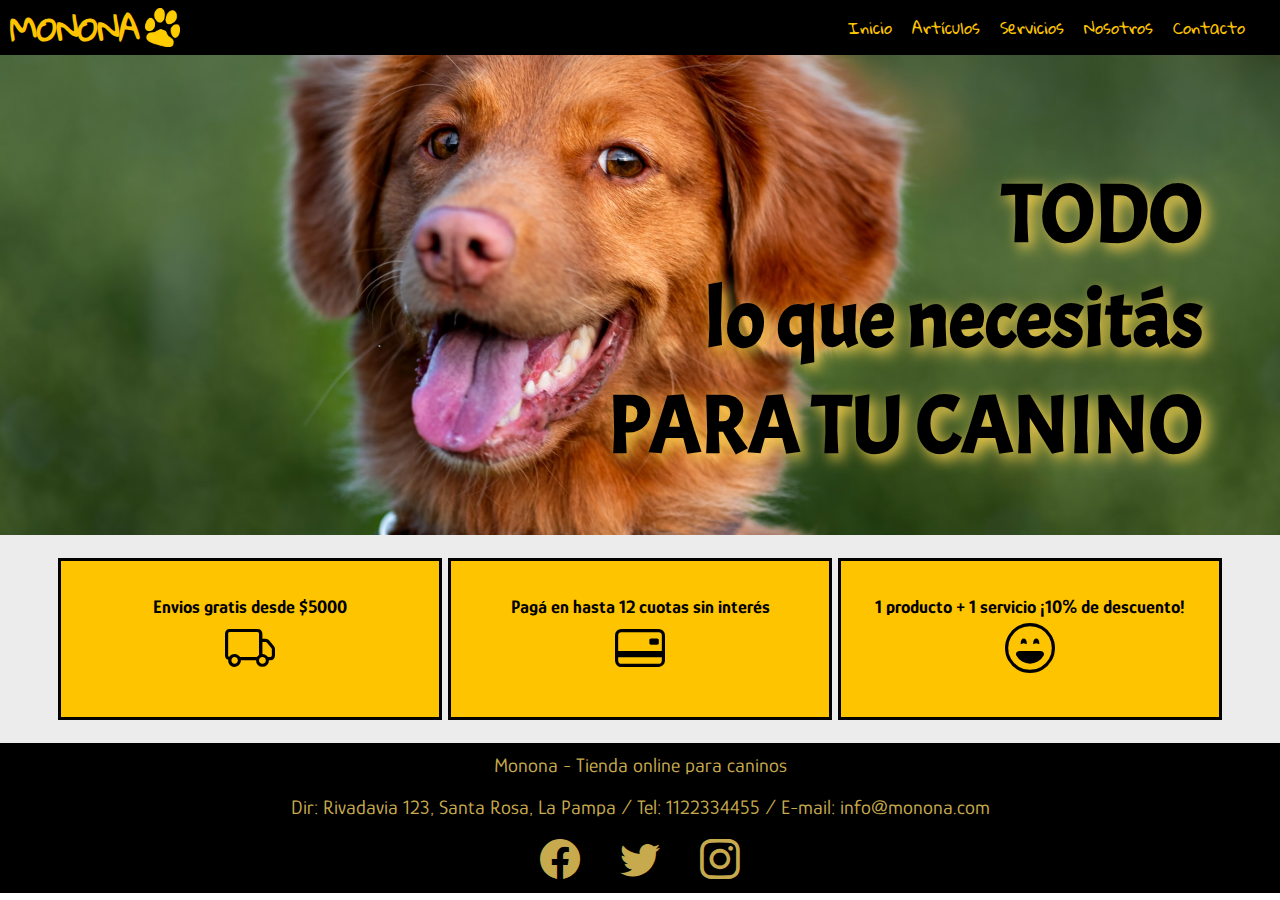
==== index.html @ 3dc5b8fe "hago commit" ====
<!DOCTYPE html>
<html lang="es">
<head>
    <meta charset="UTF-8">
    <meta http-equiv="X-UA-Compatible" content="IE=edge">
    <meta name="viewport" content="width=device-width, initial-scale=1.0">
    <link rel="stylesheet" href="./estilos/estilos.css">
    
    <title>Monona</title>
</head>
<body>
    <header class="cabecera">

        <div class="logo">
            <h1 class="logo-titulo">MONONA</h1>      
            <img class="logo-icono" src="./IMG/huella-naranja.png" alt="logo de monona">  
        </div>

        <div class="menu">
            <nav>
                <ul class="menu-lista">
                    <li class="menu-item"><a href="index.html">Inicio</a></li>
                    <li class="menu-item"><a href="pages/articulos.html">Artículos</a></li>
                    <li class="menu-item"><a href="pages/servicios.html">Servicios</a></li>
                    <li class="menu-item"><a href="pages/nosotros.html">Nosotros</a></li>
                    <li class="menu-item"><a href="pages/contacto.html">Contacto</a></li>    
                </ul>
            </nav>

            <i class="bi bi-list"></i>
        </div>
    </header>

    <main class="contenido">
        <section class="main-inicio">
            <div class="textos">
                <h2 class="texto-inicio1">TODO</h2>
                <h2 class="texto-inicio2">lo que necesitás</h2>
                <h2 class="texto-inicio3">PARA TU CANINO</h2>
            </div>  
        </section>

        <section class="contenedor-promos">
           <div class="promo">
                <h3>Envios gratis desde $5000</h3>
                <i class="bi bi-truck"></i>
           </div>

           <div class="promo">
                <h3>Pagá en hasta 12 cuotas sin interés</h3>
                <i class="bi bi-credit-card-2-back"></i>
            </div>

            <div class="promo">
                <h3>1 producto + 1 servicio ¡10% de descuento!</h3>
                <i class="bi bi-emoji-laughing"></i>
            </div>
        </section>

        <!--clientes satisfechos, mascotas felices-->
    </main>
 
    <footer class="pie">
        <p class="pie-nombre">Monona - Tienda online para caninos</p>
        <p class="pie-dir">Dir: Rivadavia 123, Santa Rosa, La Pampa / Tel: 1122334455 / E-mail: info@monona.com</p>
        <section class="pie-redes">
            <a href="https://facebook.com" target="_blank"><i class="bi bi-facebook"></i> </a> 
            <a href="https://twitter.com" target="_blank"> <i class="bi bi-twitter"></i> </a>
            <a href="https://instagram.com" target="_blank"> <i class="bi bi-instagram"></i></a>
        </section>
    </footer>
    
</body>
</html>
---- estilos/estilos.css ----
@import url('https://fonts.googleapis.com/css2?family=Gloria+Hallelujah&display=swap');
@import url('https://fonts.googleapis.com/css2?family=Glory&display=swap');
@import url('https://fonts.googleapis.com/css2?family=Acme&display=swap');

@import url("https://cdn.jsdelivr.net/npm/bootstrap-icons@1.9.1/font/bootstrap-icons.css");

:root{
    --fuentePpal: 'Glory', sans-serif;
    --textoLogo: 'Gloria Hallelujah', cursive;
    
}
*{
    margin: 0;
    padding: 0;
    text-decoration: none;
}
main{
    font-family: var(--fuentePpal);
    background-color: rgb(252, 243, 122);
    background-color: #ececec;
}
body{
    display: grid;
    grid-template-areas: 
    "cabecera"
    "contenido"
    "pie"
    ;
    grid-template-columns: auto;
    grid-template-rows: 55px auto 200px;
}


/* CABECERA, INICIO Y FOOTER */
.cabecera{
    grid-area: cabecera;

    background-color: rgb(0, 0, 0);
    color: rgb(255, 196, 0);
    font-family: var(--textoLogo);

    display: flex;
    flex-direction: row;
    justify-content: space-between;
    align-items: center;
}

.logo{
    display: flex;
    flex-direction: row;
    align-items: center;
    margin: 10px;
}

.logo-icono{
    max-width: 40px;
    max-height: 40px;
    padding: 5px;
}

.bi-list{
    color: rgb(255, 196, 0);
    font-size: 50px;

    /* provisorio */
    display: none;
}
.menu{
    justify-self: right;
}
.menu-lista{
    /* display: none; */
    /* provisorio */
    position: relative;
    top: 100px;
    right: -30px;
    background-color: #000000dc;
    z-index: 1;
    /* fin provisorio */

    list-style-type: none;
    margin-right: 25px;
}

.menu-item a{
   padding: 10px;
   color: rgb(255, 196, 0);
}
.contenido{
    grid-area: contenido;
}

.main-inicio{
    background-image: url("../IMG/imagen1.jpg");
    background-position:center;
    background-repeat: no-repeat;
    background-size: 115%;
    height: 480px;
}

.textos{
    /* position: absolute;
    top: 15%;
    left: 50%;
    transform: translate(-50%, -50%); */
    display: flex;
    flex-direction: column;
    padding: 15px;
}

.texto-inicio1, .texto-inicio2, .texto-inicio3{
   
    color: rgb(0, 0, 0);
    font-family: 'Acme';
    font-size: 4vh;
    text-shadow: 5px 5px 15px rgb(255, 214, 79);
    width: 95%;
    line-height: 1.3em;
    text-align: right;
}

.contenedor-promos{
    display: flex;
    justify-content: center;
    padding: 20px;
}
.promo{
    border: solid 3px rgb(0, 0, 0);
    width: 30%;
    height: 150px;
    margin: 3px;
    background-color: rgb(255, 196, 0);
    padding: 3px;

    display: flex;
    flex-direction: column;
    justify-content: center;
    align-items: center;
}

.promo h3{
    color: rgb(0, 0, 0);
    text-align: center;
}
.bi-truck , .bi-credit-card-2-back, .bi-emoji-laughing{
    color: rgb(0, 0, 0);
    font-size: 50px;
    margin: 5px;
}


.pie{
    display: flex;
    flex-direction: column;
    align-items: center;
    justify-content: center;
    color:rgb(199, 170, 77);
    background-color: rgb(0, 0, 0);
    font-family: var(--fuentePpal);
   
    grid-area: pie;
}

.pie-nombre, .pie-dir, .pie-redes{
    padding: 10px 5px 10px 5px;
    text-align: center;
    font-size: 20px;
}

.pie-redes{
    font-size: 40px;
    text-align: center;
}

.bi-facebook{
    padding-right: 30px;
}
.bi-twitter{
    padding-right: 30px;
}

.pie-redes a:link{
    color: rgb(199, 170, 77);
}
.pie-redes a:visited{
    color: rgb(199, 170, 77);
}
.bi-facebook:hover{
    color: rgb(83, 89, 179);
}
.bi-twitter:hover{
    color: rgb(107, 233, 255);
}
.bi-instagram:hover{
    color: rgb(184, 52, 196);
}

/* NOSOTROS */
.nos-contenedor{
    display: flex;
    flex-direction: column;
    align-items: center;
}

.nos-main{
    background-image: url(../IMG/perrito-nosotros.jpg);
    
    background-repeat: no-repeat; 
    background-position:center;
    background-size:cover;
}
main .nos-texto2{
    margin: 3%;
    font-family: var(--fuentePpal);
    font-size: 25px;
    text-align: center;
    border: 3px solid rgb(255, 196, 0);
    background-color: rgba(255, 230, 149, 0.712);
    padding: 5%;
}
main .nos-imagen{
    margin-top: 50px;
    max-width: 450px;
}
.nos-contenedor{
 display: flex;
 margin-left: 3%;
 margin-right: 3%;
 
}

.quienes{
    color: rgb(255, 196, 0);
    font-size: 30px;
    text-align: center;
    padding: 2%;
    text-shadow: 2px 2px 2px rgb(0, 0, 0);
}


/* CONTACTO */
.con-contenedor{
    display: flex;
    flex-direction: column;
    align-items: center;
}
main .con-form{
    margin-top: 0px;
    margin-bottom: 50px;
    padding: 3%;
    display: flex;
    flex-direction: column;
    align-items: center;
    width: 30%;
    background-color: rgb(255, 253, 228);

    border: solid 1px rgb(255, 196, 0);
    background-color: rgb(255, 249, 160);
}
.con-contenedor .campo{
    width: 100%;
}
#con-titulo{
    padding: 5% 0 2% 0;
    font-size: 30px;
    text-align: center;
}
.con-contenedor label{
    font-size: 20px;
    font-weight: bold;
    margin: 5px;
}
.con-boton{
    font-size: 17px;
    font-weight: bold;
    width: 100px;
    
}
textarea{
    font-family: var(--fuentePpal);
    font-size: 15px;
    height: 100px;
    width: 100%;
    margin: 5px;
}

.con-contenedor .con-form{
    width: 60%;
}

/* ARTICULOS Y SERVICIOS */
.art-titulo{
    padding: 30px;
    font-size: 30px;
    text-align: center;
}
.nom-articulo{
    text-align: center;
}
.art-contenedor{
    display: flex;
    flex-direction: row;
    justify-content: center;
    margin-bottom: 50px;
}
.articulo{
    width: 110px;
    height: 131px;
    border: solid 2px rgba(0, 0, 0, 0);
}
.img-articulo{
    width: 110px;
    height: 110px;
    object-fit: contain;
}
.articulo:hover{
    border: solid 2px rgb(134, 134, 134);
}

/* RESPONSIVE */
@media screen and (min-width: 768px){

    /* inicio */
    .logo-titulo{
        text-align:end;
    }
    .texto-inicio1, .texto-inicio2, .texto-inicio3{
        font-size: 5vh;
        text-align: right;
    }
    .textos{
        
        height: 500px;
        justify-content: center;
        /* position: absolute;
        top: 15%;
        left: 50%; */
    }
    .main-inicio{
        background-size: 110%;
        background-position: -500px -250px;
        background-position:center;
    }

    /* footer */
    body{
        grid-template-rows: 55px auto 150px;
    }

    /* nosotros */
    .nos-contenedor{
        flex-direction: row;
        align-items: flex-start;
    }
    .nos-contenedor div{
        width: 100%;
    }
    .quienes{
        font-size: 40px;
    }
    .nos-contenedor .nos-texto2{
        height: 300px;
        padding-top: 10%;
        padding-bottom: 15%;
        font-size: 23px;
    }
     /* contacto */
    .con-contenedor .con-form{
        width: 40%;
    }

    /* articulos y servicios */

    .articulo{
        width: 210px;
        height: 231px;
        border: solid 2px rgba(0, 0, 0, 0);
    }
    .img-articulo{
        width: 190px;
        height: 200px;
    }
    .art-titulo{
        font-size: 40px;
    }
    .nom-articulo{
        font-size: 25px;
    }    
}

    @media screen and (min-width: 1200px){

        /* inicio */
        .texto-inicio1, .texto-inicio2, .texto-inicio3{
            font-size: 9vh;
            text-align: right;
        }
        .cabecera{
            justify-content: space-between;
        }
        .logo-titulo{
            text-align:end;
        }
        .texto-inicio{
            font-size: 7vh;
        }
        .main-inicio{
            background-size: 100%;
            background-position: center;
        }

        /* provisorio */
        .menu-lista{
            
            position: relative;
            top: 0;
            right: 0; 
        }
        /* fin provisorio */

        /* footer */
        body{
            grid-template-rows: 55px auto 150px;
        }
        .bi-list{
            display:none;
        }
        .menu-lista{
            display: flex;
        }

        /* contacto */
        .con-contenedor .con-form{
            width: 30%;
        }

        /* nosotros */
        .quienes{
            font-size: 50px;
        }
        .nos-contenedor .nos-texto2{
            height: 300px;
            padding-top: 15%;
            padding-bottom: 15%;
            font-size: 30px;
        }
       
        /* articulos y servicios */
        .articulo{
            width: 280px;
            height: 291px;
            border: solid 2px rgba(0, 0, 0, 0);
        }
        .img-articulo{
            width: 280px;
            height: 250px;
            
        }
        .art-titulo{
            font-size: 50px;
        }
    }
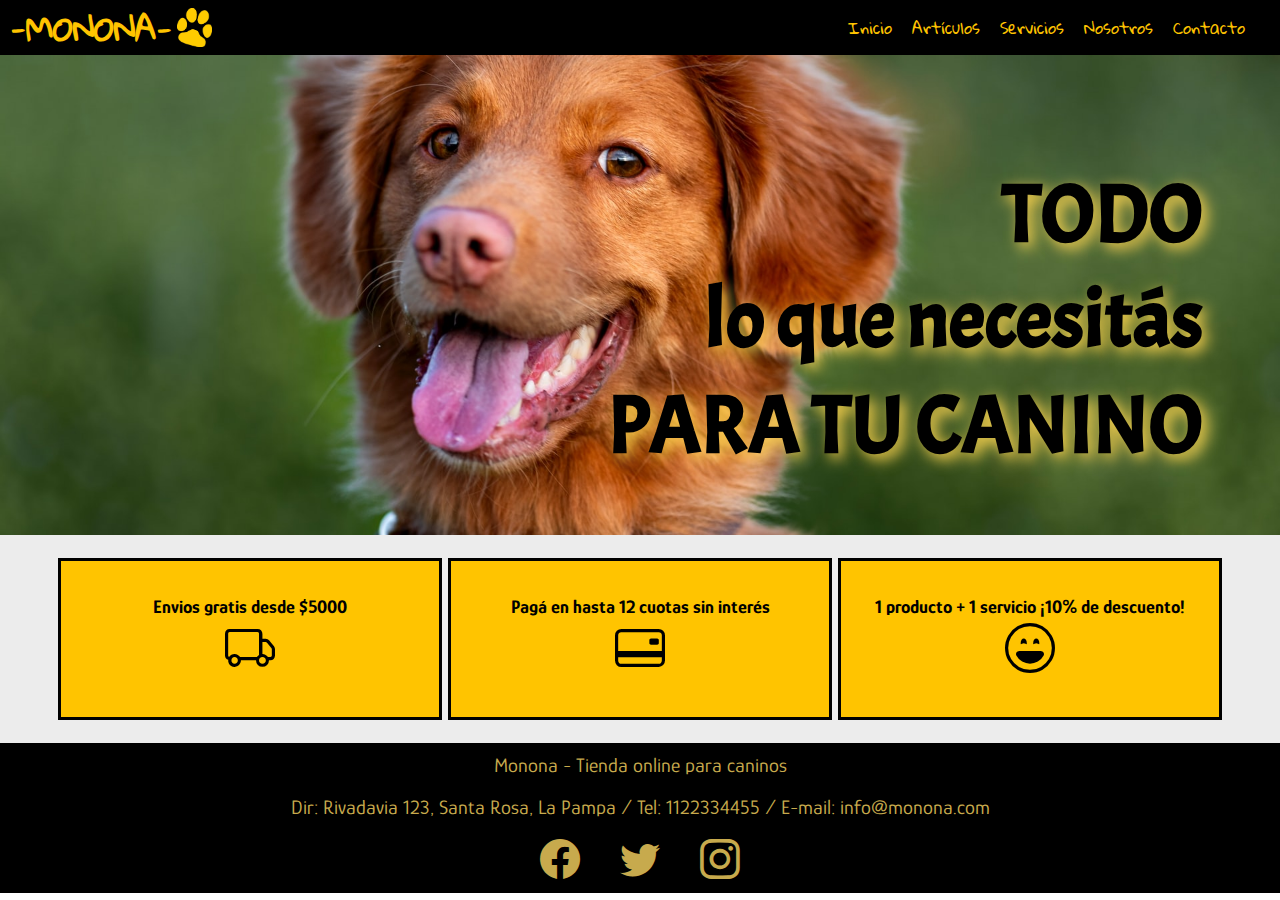
==== commit 64dc9f84: "prueba" ====
--- a/index.html
+++ b/index.html
@@ -12,7 +12,7 @@
     <header class="cabecera">
 
         <div class="logo">
-            <h1 class="logo-titulo">MONONA</h1>      
+            <h1 class="logo-titulo">-MONONA-</h1>      
             <img class="logo-icono" src="./IMG/huella-naranja.png" alt="logo de monona">  
         </div>
 
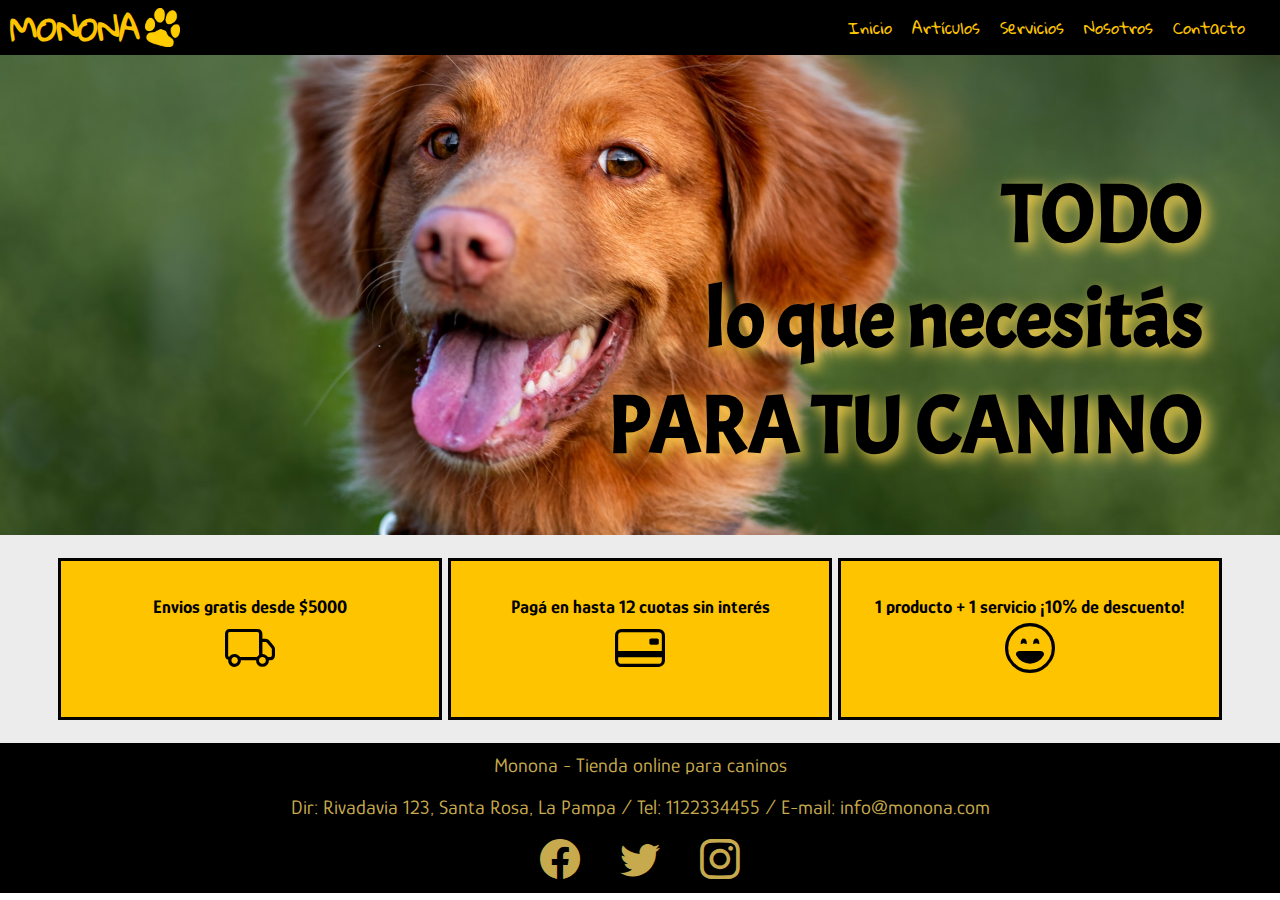
==== commit 3f18acb1: "vuelvo a como estaba" ====
--- a/index.html
+++ b/index.html
@@ -12,7 +12,7 @@
     <header class="cabecera">
 
         <div class="logo">
-            <h1 class="logo-titulo">-MONONA-</h1>      
+            <h1 class="logo-titulo">MONONA</h1>      
             <img class="logo-icono" src="./IMG/huella-naranja.png" alt="logo de monona">  
         </div>
 
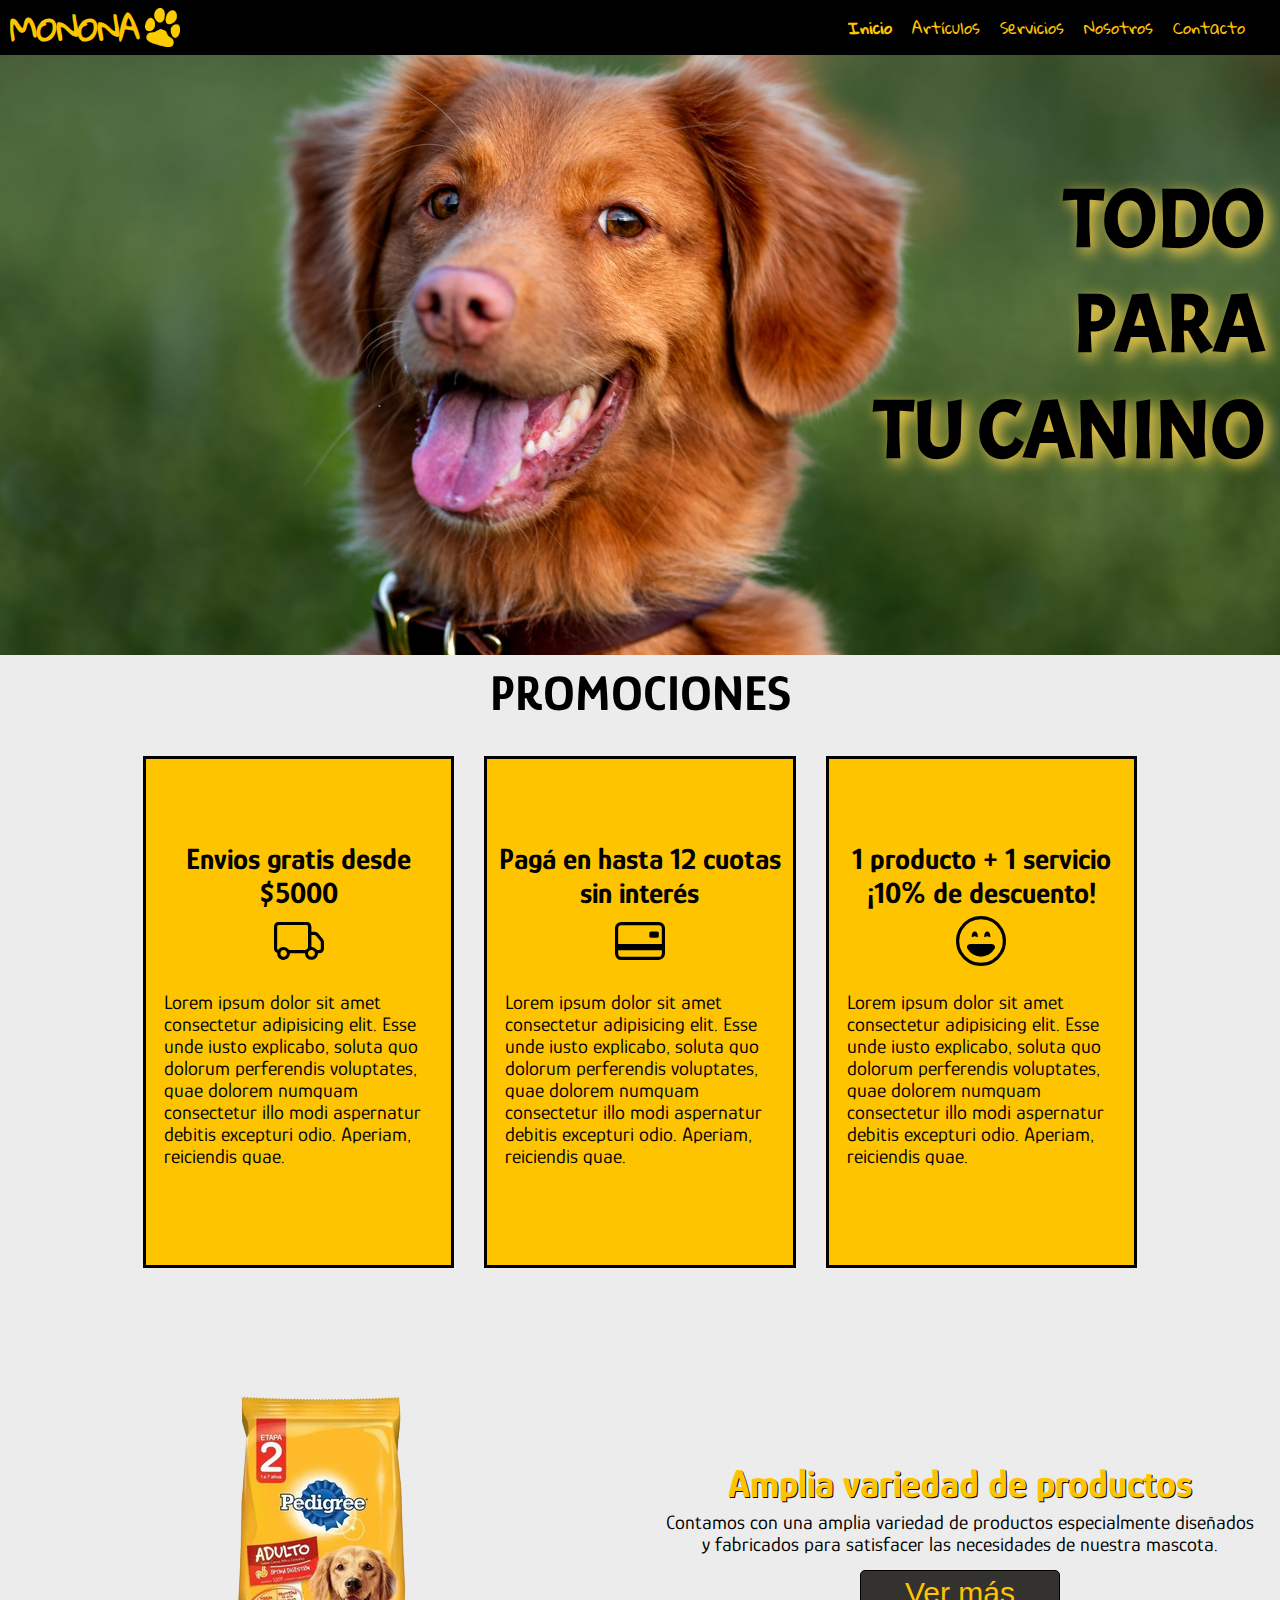
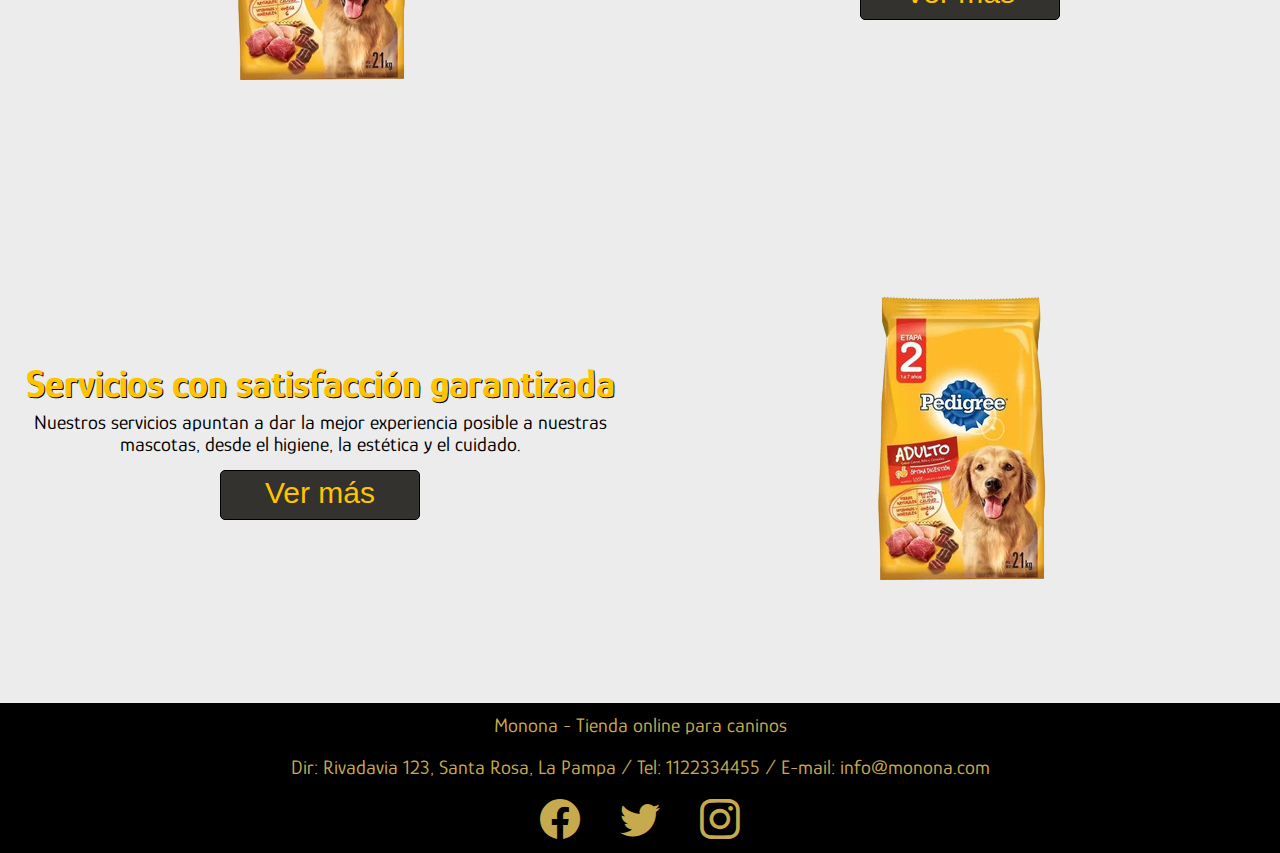
==== commit b8ccb169: "animaciones y transiciones" ====
--- a/index.html
+++ b/index.html
@@ -19,7 +19,7 @@
         <div class="menu">
             <nav>
                 <ul class="menu-lista">
-                    <li class="menu-item"><a href="index.html">Inicio</a></li>
+                    <li class="menu-item"><a href="index.html" class="instancia">Inicio</a></li>
                     <li class="menu-item"><a href="pages/articulos.html">Artículos</a></li>
                     <li class="menu-item"><a href="pages/servicios.html">Servicios</a></li>
                     <li class="menu-item"><a href="pages/nosotros.html">Nosotros</a></li>
@@ -35,29 +35,71 @@
         <section class="main-inicio">
             <div class="textos">
                 <h2 class="texto-inicio1">TODO</h2>
-                <h2 class="texto-inicio2">lo que necesitás</h2>
-                <h2 class="texto-inicio3">PARA TU CANINO</h2>
+                <h2 class="texto-inicio2">PARA</h2>
+                <h2 class="texto-inicio3">TU CANINO</h2>
             </div>  
         </section>
 
+        <h2 class="promociones">PROMOCIONES</h2>
         <section class="contenedor-promos">
            <div class="promo">
                 <h3>Envios gratis desde $5000</h3>
                 <i class="bi bi-truck"></i>
+                <p class="textPromo">Lorem ipsum dolor sit amet consectetur adipisicing elit. 
+                    Esse unde iusto explicabo, soluta quo dolorum perferendis voluptates, 
+                    quae dolorem numquam consectetur illo modi aspernatur debitis excepturi odio.
+                     Aperiam, reiciendis quae.
+                </p>
            </div>
 
            <div class="promo">
                 <h3>Pagá en hasta 12 cuotas sin interés</h3>
                 <i class="bi bi-credit-card-2-back"></i>
+                <p class="textPromo">Lorem ipsum dolor sit amet consectetur adipisicing elit. 
+                    Esse unde iusto explicabo, soluta quo dolorum perferendis voluptates, 
+                    quae dolorem numquam consectetur illo modi aspernatur debitis excepturi odio.
+                     Aperiam, reiciendis quae.
+                </p>
             </div>
 
             <div class="promo">
                 <h3>1 producto + 1 servicio ¡10% de descuento!</h3>
                 <i class="bi bi-emoji-laughing"></i>
+                <p class="textPromo">Lorem ipsum dolor sit amet consectetur adipisicing elit. 
+                    Esse unde iusto explicabo, soluta quo dolorum perferendis voluptates, 
+                    quae dolorem numquam consectetur illo modi aspernatur debitis excepturi odio.
+                     Aperiam, reiciendis quae.
+                </p>
             </div>
         </section>
 
-        <!--clientes satisfechos, mascotas felices-->
+        <section class="verMas">
+            <div class="imgVerMas">
+                <img src="./IMG/alimento.png" alt="">
+            </div>
+            <div class="textVerMas">
+                <h2>Amplia variedad de productos</h2>
+                <p>Contamos con una amplia variedad de productos especialmente diseñados y fabricados
+                    para satisfacer las necesidades de nuestra mascota. 
+                </p>
+                <button>Ver más</button>
+            </div>
+        </section>
+
+        <section class="verMas">    
+            <div class="textVerMas">
+                <h2>Servicios con satisfacción garantizada</h2>
+                <p>Nuestros servicios apuntan a dar la mejor experiencia posible a nuestras mascotas, desde 
+                    el higiene, la estética y el cuidado.
+                </p>
+                <button>Ver más</button>
+            </div>
+
+            <div class="imgVerMas">
+                <img src="./IMG/alimento.png" alt="">
+            </div>
+        </section>
+        
     </main>
  
     <footer class="pie">
--- a/estilos/estilos.css
+++ b/estilos/estilos.css
@@ -7,7 +7,7 @@
 :root{
     --fuentePpal: 'Glory', sans-serif;
     --textoLogo: 'Gloria Hallelujah', cursive;
-    
+    --colorPpal: rgb(255, 196, 0);
 }
 *{
     margin: 0;
@@ -36,7 +36,7 @@
     grid-area: cabecera;
 
     background-color: rgb(0, 0, 0);
-    color: rgb(255, 196, 0);
+    color: var(--colorPpal);
     font-family: var(--textoLogo);
 
     display: flex;
@@ -59,7 +59,7 @@
 }
 
 .bi-list{
-    color: rgb(255, 196, 0);
+    color: var(--colorPpal);
     font-size: 50px;
 
     /* provisorio */
@@ -84,7 +84,10 @@
 
 .menu-item a{
    padding: 10px;
-   color: rgb(255, 196, 0);
+   color: var(--colorPpal);
+}
+.instancia{
+    font-weight: bold;
 }
 .contenido{
     grid-area: contenido;
@@ -95,30 +98,64 @@
     background-position:center;
     background-repeat: no-repeat;
     background-size: 115%;
-    height: 480px;
+    height: 600px;
+    margin-bottom: 10px;
 }
 
 .textos{
-    /* position: absolute;
-    top: 15%;
-    left: 50%;
-    transform: translate(-50%, -50%); */
+
+    position: absolute;
+    top: 60px;
+    right: 500px;
+    
     display: flex;
     flex-direction: column;
     padding: 15px;
 }
 
 .texto-inicio1, .texto-inicio2, .texto-inicio3{
-   
     color: rgb(0, 0, 0);
     font-family: 'Acme';
     font-size: 4vh;
     text-shadow: 5px 5px 15px rgb(255, 214, 79);
-    width: 95%;
+    width: 100%;
     line-height: 1.3em;
     text-align: right;
 }
-
+.texto-inicio1{
+    animation-name: todo;
+    animation-duration: 1s;
+    transform: translate(500px);
+}
+@keyframes todo {
+    0%{transform: translate(0%); opacity: 0%;}
+    100%{transform: translate(500px); opacity: 100%;}
+}
+.texto-inicio2{
+    animation-name: loque;
+    animation-duration: 1.5s;
+    transform: translate(500px);
+}
+@keyframes loque {
+    0%{transform: translate(0%);opacity: 0%;}
+    50%{transform: translate(1px); opacity: 0%;}
+    100%{transform: translate(500px); opacity: 100%;}
+}
+.texto-inicio3{
+    animation-name: para;
+    animation-duration: 2s;
+    transform: translate(500px);
+}
+@keyframes para {
+    0%{transform: translate(0%); opacity: 0%;}
+    75%{transform: translate(1px); opacity: 0%;}
+    100%{transform: translate(500px); opacity: 100%;}
+}
+.promociones {
+    text-align: center;
+    font-size: 30px;
+    
+}
 .contenedor-promos{
     display: flex;
     justify-content: center;
@@ -129,13 +166,18 @@
     width: 30%;
     height: 150px;
     margin: 3px;
-    background-color: rgb(255, 196, 0);
+    background-color: var(--colorPpal);
     padding: 3px;
 
     display: flex;
     flex-direction: column;
     justify-content: center;
     align-items: center;
+}
+.textPromo{
+    display: none;
+    margin: 15px;
+    font-size: 16px;
 }
 
 .promo h3{
@@ -147,6 +189,48 @@
     font-size: 50px;
     margin: 5px;
 }
+
+.verMas{
+    display: flex;
+    flex-direction: row;
+    align-items: center;
+    height: 230px;
+}
+
+.imgVerMas, .textVerMas{
+    width: 100%;
+    text-align: center;
+    padding: 0 25px 25px 25px;
+}
+
+.imgVerMas{
+    display: none;
+}
+.textVerMas h2{
+    color: var(--colorPpal);
+    font-size: 30px;
+    padding-bottom: 5px;
+    text-shadow: 1px 1px rgb(0, 0, 0);
+}
+.textVerMas p{
+    font-size: 20px;
+    padding-bottom: 15px;
+}
+.textVerMas button{
+    height: 40px;
+    width: 150px;
+    font-size: 20px;
+    padding-bottom: 5px;
+    border: solid 1px rgb(0, 0, 0);
+    color: var(--colorPpal);
+    background-color: rgb(51, 50, 46);
+    border-radius: 5px;
+
+}
+.textVerMas button:hover{
+    background-color: rgb(17, 17, 15);
+}
+
 
 
 .pie{
@@ -214,7 +298,7 @@
     font-family: var(--fuentePpal);
     font-size: 25px;
     text-align: center;
-    border: 3px solid rgb(255, 196, 0);
+    border: 3px solid var(--colorPpal);
     background-color: rgba(255, 230, 149, 0.712);
     padding: 5%;
 }
@@ -230,7 +314,7 @@
 }
 
 .quienes{
-    color: rgb(255, 196, 0);
+    color: var(--colorPpal);
     font-size: 30px;
     text-align: center;
     padding: 2%;
@@ -254,7 +338,7 @@
     width: 30%;
     background-color: rgb(255, 253, 228);
 
-    border: solid 1px rgb(255, 196, 0);
+    border: solid 1px var(--colorPpal);
     background-color: rgb(255, 249, 160);
 }
 .con-contenedor .campo{
@@ -308,13 +392,16 @@
     height: 131px;
     border: solid 2px rgba(0, 0, 0, 0);
 }
+
 .img-articulo{
     width: 110px;
     height: 110px;
     object-fit: contain;
-}
-.articulo:hover{
-    border: solid 2px rgb(134, 134, 134);
+
+    transition: transform .2s;
+}
+.img-articulo:hover{
+    transform: scale(1.1);
 }
 
 /* RESPONSIVE */
@@ -329,7 +416,6 @@
         text-align: right;
     }
     .textos{
-        
         height: 500px;
         justify-content: center;
         /* position: absolute;
@@ -341,6 +427,28 @@
         background-position: -500px -250px;
         background-position:center;
     }
+    .imgVerMas{
+        display: block;
+
+    }
+    .textVerMas button{
+        height: 50px;
+        width: 200px;
+        font-size: 30px;
+    }
+    .verMas{
+        height: 400px;
+    }
+    .promo{
+        height: 320px;
+    }
+
+    .promociones {
+        font-size: 40px;
+    }
+    .textPromo{
+        display: block;
+    }
 
     /* footer */
     body{
@@ -351,6 +459,7 @@
     .nos-contenedor{
         flex-direction: row;
         align-items: flex-start;
+        height: 600px;
     }
     .nos-contenedor div{
         width: 100%;
@@ -359,7 +468,7 @@
         font-size: 40px;
     }
     .nos-contenedor .nos-texto2{
-        height: 300px;
+        height: 350px;
         padding-top: 10%;
         padding-bottom: 15%;
         font-size: 23px;
@@ -407,6 +516,31 @@
         .main-inicio{
             background-size: 100%;
             background-position: center;
+        }
+        .verMas{
+            height: 500px;
+        }
+        .textVerMas h2{
+            font-size: 40px;
+        }
+
+        .contenedor-promos{
+            width: 80%;
+            margin: 0 auto;
+        }
+
+        .promociones {
+            font-size: 50px;
+        }
+        .promo{
+            height: 500px;
+            margin: 15px;
+        }
+        .promo h3{
+            font-size: 30px;
+        }
+        .textPromo{
+            font-size: 20px;
         }
 
         /* provisorio */
@@ -439,7 +573,7 @@
             font-size: 50px;
         }
         .nos-contenedor .nos-texto2{
-            height: 300px;
+            height: 330px;
             padding-top: 15%;
             padding-bottom: 15%;
             font-size: 30px;
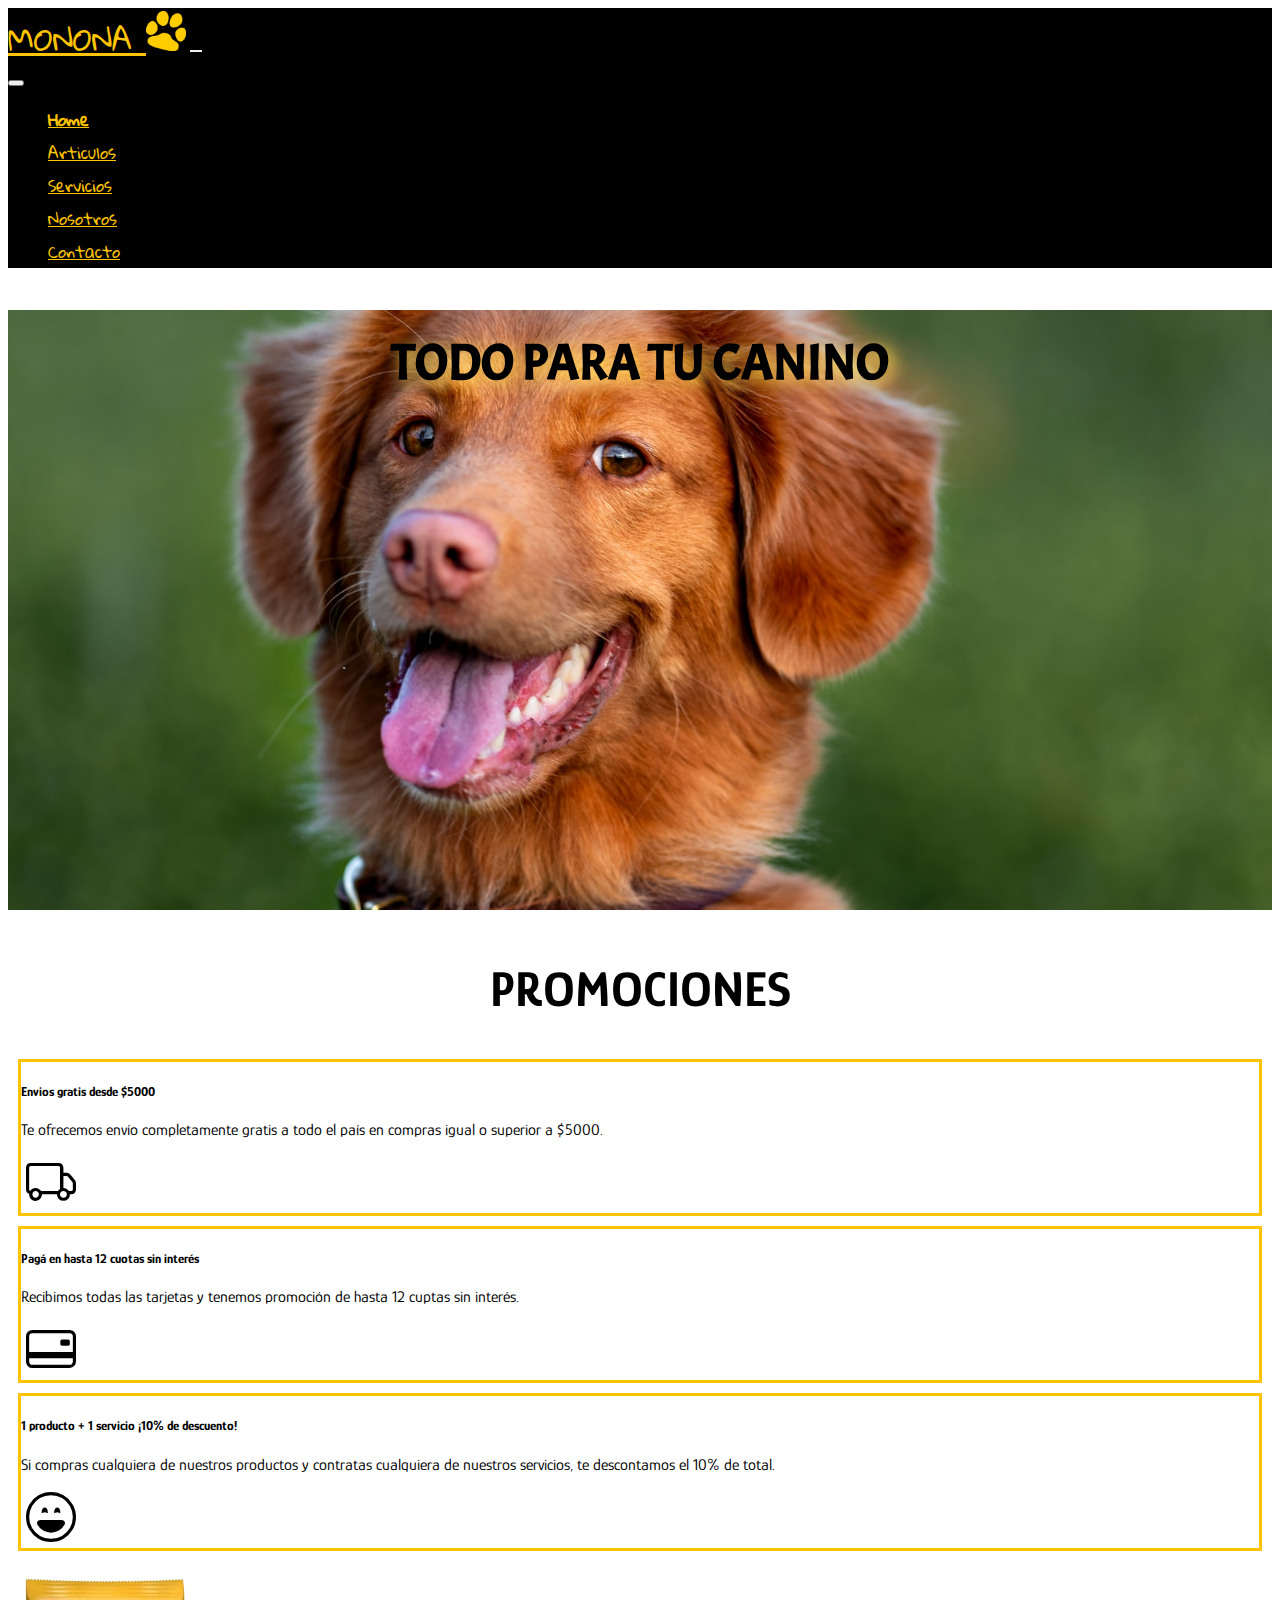
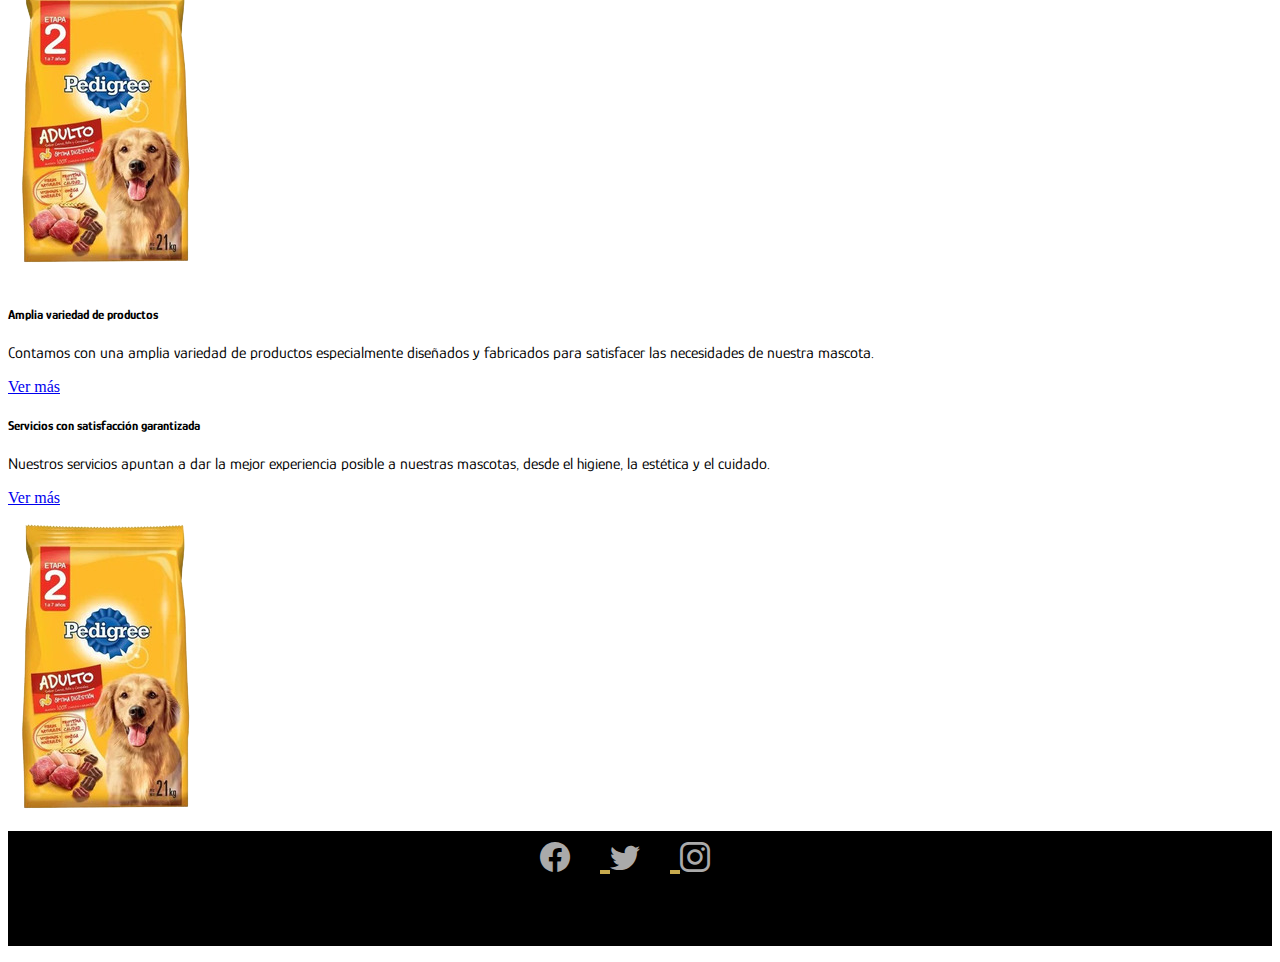
==== commit 7228fe28: "incorporando bootstrapen inicio y contacto" ====
--- a/index.html
+++ b/index.html
@@ -4,6 +4,8 @@
     <meta charset="UTF-8">
     <meta http-equiv="X-UA-Compatible" content="IE=edge">
     <meta name="viewport" content="width=device-width, initial-scale=1.0">
+    
+    <link href="https://cdn.jsdelivr.net/npm/bootstrap@5.1.3/dist/css/bootstrap.min.css" rel="stylesheet" integrity="sha384-1BmE4kWBq78iYhFldvKuhfTAU6auU8tT94WrHftjDbrCEXSU1oBoqyl2QvZ6jIW3" crossorigin="anonymous">
     <link rel="stylesheet" href="./estilos/estilos.css">
     
     <title>Monona</title>
@@ -11,106 +13,151 @@
 <body>
     <header class="cabecera">
 
-        <div class="logo">
-            <h1 class="logo-titulo">MONONA</h1>      
-            <img class="logo-icono" src="./IMG/huella-naranja.png" alt="logo de monona">  
-        </div>
-
-        <div class="menu">
-            <nav>
-                <ul class="menu-lista">
-                    <li class="menu-item"><a href="index.html" class="instancia">Inicio</a></li>
-                    <li class="menu-item"><a href="pages/articulos.html">Artículos</a></li>
-                    <li class="menu-item"><a href="pages/servicios.html">Servicios</a></li>
-                    <li class="menu-item"><a href="pages/nosotros.html">Nosotros</a></li>
-                    <li class="menu-item"><a href="pages/contacto.html">Contacto</a></li>    
-                </ul>
-            </nav>
-
-            <i class="bi bi-list"></i>
-        </div>
+        <nav class="navbar navbar-expand-lg navbar-dark bg-dark" aria-label="Offcanvas navbar large">
+            
+            <div class="container-fluid">
+              <a class="navbar-brand" href="#">MONONA <img src="./IMG/huella-naranja.png" alt="" width="40" height="40"></a>
+              <button class="navbar-toggler" type="button" data-bs-toggle="offcanvas" data-bs-target="#offcanvasNavbar2" aria-controls="offcanvasNavbar2">
+                <span class="navbar-toggler-icon"></span>
+              </button>
+              <div class="offcanvas offcanvas-end text-bg-dark" tabindex="-1" id="offcanvasNavbar2" aria-labelledby="offcanvasNavbar2Label">
+                <div class="offcanvas-header">
+               
+                  <button type="button" class="btn-close btn-close-black" data-bs-dismiss="offcanvas" aria-label="Close"></button>
+                </div>
+                <div class="offcanvas-body">
+                  <ul class="navbar-nav justify-content-end flex-grow-1 pe-3">
+                    <li class="nav-item">
+                      <a class="nav-link active" aria-current="page" href="#">Home</a>
+                    </li>
+                    <li class="nav-item">
+                      <a class="nav-link" href="#">Articulos</a>
+                    </li>
+                    <li class="nav-item">
+                        <a class="nav-link" href="#">Servicios</a>
+                    </li>
+                    <li class="nav-item">
+                        <a class="nav-link" href="#">Nosotros</a>
+                    </li>
+                    <li class="nav-item">
+                        <a class="nav-link" href="./pages/contacto.html">Contacto</a>
+                    </li>
+                    
+                  </ul>
+                  
+                </div>
+              </div>
+            </div>
+          </nav>
     </header>
 
     <main class="contenido">
         <section class="main-inicio">
             <div class="textos">
-                <h2 class="texto-inicio1">TODO</h2>
-                <h2 class="texto-inicio2">PARA</h2>
-                <h2 class="texto-inicio3">TU CANINO</h2>
+                <h2 class="texto-inicio">TODO PARA TU CANINO</h2>
             </div>  
         </section>
 
-        <h2 class="promociones">PROMOCIONES</h2>
-        <section class="contenedor-promos">
-           <div class="promo">
-                <h3>Envios gratis desde $5000</h3>
-                <i class="bi bi-truck"></i>
-                <p class="textPromo">Lorem ipsum dolor sit amet consectetur adipisicing elit. 
-                    Esse unde iusto explicabo, soluta quo dolorum perferendis voluptates, 
-                    quae dolorem numquam consectetur illo modi aspernatur debitis excepturi odio.
-                     Aperiam, reiciendis quae.
-                </p>
-           </div>
+        <h2 class="titulo">PROMOCIONES</h2>
 
-           <div class="promo">
-                <h3>Pagá en hasta 12 cuotas sin interés</h3>
-                <i class="bi bi-credit-card-2-back"></i>
-                <p class="textPromo">Lorem ipsum dolor sit amet consectetur adipisicing elit. 
-                    Esse unde iusto explicabo, soluta quo dolorum perferendis voluptates, 
-                    quae dolorem numquam consectetur illo modi aspernatur debitis excepturi odio.
-                     Aperiam, reiciendis quae.
-                </p>
+        <div class="container-fluid ">
+            <div class="row">
+         
+              <div class="col-12 col-md-4 col-sm-12 card text-center">
+                <div class="card-body promo">
+                  <h5 class="card-title fte-ppal">Envios gratis desde $5000</h5>
+                  <p class="card-text fte-ppal">Te ofrecemos envío completamente gratis a todo el país en 
+                    compras igual o superior a $5000.</p>
+                     <i class="bi bi-truck"></i>
+                </div>
+              </div>
+              
+              <div class="col-12 col-md-4 col-sm-12 card text-center"> 
+                <div class="card-body promo">
+                  <h5 class="card-title fte-ppal">Pagá en hasta 12 cuotas sin interés</h5>
+                  <p class="card-text fte-ppal">Recibimos todas las tarjetas y tenemos promoción 
+                    de hasta 12 cuptas sin interés.</p>
+                     <i class="bi bi-credit-card-2-back"></i>
+                </div>
+              </div>
+              <!-- style="width: 18rem; -->
+              <div class="col-12 col-md-4 col-sm-12 card text-center"> 
+                <div class="card-body promo">
+                  <h5 class="card-title fte-ppal">1 producto + 1 servicio ¡10% de descuento!</h5>
+                  <p class="card-text fte-ppal">Si compras cualquiera de nuestros productos
+                    y contratas cualquiera de nuestros servicios, te descontamos el 
+                    10% de total.</p>
+                     <i class="bi bi-emoji-laughing"></i>
+                </div>
+              </div>
+    
             </div>
+          </div>
 
-            <div class="promo">
-                <h3>1 producto + 1 servicio ¡10% de descuento!</h3>
-                <i class="bi bi-emoji-laughing"></i>
-                <p class="textPromo">Lorem ipsum dolor sit amet consectetur adipisicing elit. 
-                    Esse unde iusto explicabo, soluta quo dolorum perferendis voluptates, 
-                    quae dolorem numquam consectetur illo modi aspernatur debitis excepturi odio.
-                     Aperiam, reiciendis quae.
-                </p>
+        <div class="container-fluid text-center"> 
+            <div class="row">
+                <div class="col-sm-6">
+                <div class="card">
+                    <div class="card-body">
+                        <img src="./IMG/alimento.png" alt="">
+                    </div>
+                </div>
+                </div>
+             
+                <div class="col-sm-6 align-self-center justify-content-md-center">
+                <div class="card">
+                    <div class="card-body">
+                    <h5 class="card-title fte-ppal">Amplia variedad de productos</h5>
+                    <p class="card-text fte-ppal">Contamos con una amplia variedad de productos especialmente 
+                        diseñados y fabricados para satisfacer las necesidades de nuestra mascota. </p>
+                    <a href="#" class="btn btn-warning btn-outline-dark">Ver más</a>
+                    </div>
+                </div>
+                </div>
             </div>
-        </section>
+        </div>
 
-        <section class="verMas">
-            <div class="imgVerMas">
-                <img src="./IMG/alimento.png" alt="">
+        <div class="container-fluid text-center"> 
+            <div class="row">
+              
+                <div class="col-sm-6 align-self-center justify-content-md-center">
+                    <div class="card">
+                        <div class="card-body">
+                        <h5 class="card-title fte-ppal">Servicios con satisfacción garantizada</h5>
+                        <p class="card-text fte-ppal">Nuestros servicios apuntan a dar la mejor experiencia 
+                            posible a nuestras mascotas, desde el higiene, la estética y el cuidado. </p>
+                        <a href="#" class="btn btn-warning btn-outline-dark">Ver más</a>
+                        </div>
+                    </div>
+                </div>
+
+                <div class="col-sm-6">
+                    <div class="card">
+                        <div class="card-body">
+                            <img src="./IMG/alimento.png" alt="">
+                        </div>
+                    </div>
+                </div>
             </div>
-            <div class="textVerMas">
-                <h2>Amplia variedad de productos</h2>
-                <p>Contamos con una amplia variedad de productos especialmente diseñados y fabricados
-                    para satisfacer las necesidades de nuestra mascota. 
-                </p>
-                <button>Ver más</button>
-            </div>
-        </section>
-
-        <section class="verMas">    
-            <div class="textVerMas">
-                <h2>Servicios con satisfacción garantizada</h2>
-                <p>Nuestros servicios apuntan a dar la mejor experiencia posible a nuestras mascotas, desde 
-                    el higiene, la estética y el cuidado.
-                </p>
-                <button>Ver más</button>
-            </div>
-
-            <div class="imgVerMas">
-                <img src="./IMG/alimento.png" alt="">
-            </div>
-        </section>
+        </div>
         
     </main>
  
-    <footer class="pie">
-        <p class="pie-nombre">Monona - Tienda online para caninos</p>
-        <p class="pie-dir">Dir: Rivadavia 123, Santa Rosa, La Pampa / Tel: 1122334455 / E-mail: info@monona.com</p>
-        <section class="pie-redes">
-            <a href="https://facebook.com" target="_blank"><i class="bi bi-facebook"></i> </a> 
-            <a href="https://twitter.com" target="_blank"> <i class="bi bi-twitter"></i> </a>
-            <a href="https://instagram.com" target="_blank"> <i class="bi bi-instagram"></i></a>
-        </section>
-    </footer>
-    
+    <footer class="bg-dark text-center text-white">
+        <div class="container p-4 pb-0">  
+            <section class="mb-4 pie-redes" >
+                <a href="https://facebook.com" target="_blank"><i class="bi bi-facebook"></i> </a> 
+                <a href="https://twitter.com" target="_blank"> <i class="bi bi-twitter"></i> </a>
+                <a href="https://instagram.com" target="_blank"> <i class="bi bi-instagram"></i></a>
+            </section>   
+        </div>
+        
+        <div class="text-center p-3" style="background-color: rgba(0, 0, 0, 0.2);">
+            <p class="pie-nombre fte-ppal">Monona - Tienda online para caninos</p>
+            <p class="pie-dir fte-ppal">Dir: Rivadavia 123, Santa Rosa, La Pampa / Tel: 1122334455 / E-mail: info@monona.com</p>
+        </div>
+  </footer>
+<script src="https://cdn.jsdelivr.net/npm/bootstrap@5.1.3/dist/js/bootstrap.bundle.min.js" integrity="sha384-ka7Sk0Gln4gmtz2MlQnikT1wXgYsOg+OMhuP+IlRH9sENBO0LRn5q+8nbTov4+1p" crossorigin="anonymous"></script>
+
 </body>
 </html>--- a/estilos/estilos.css
+++ b/estilos/estilos.css
@@ -9,91 +9,43 @@
     --textoLogo: 'Gloria Hallelujah', cursive;
     --colorPpal: rgb(255, 196, 0);
 }
-*{
-    margin: 0;
-    padding: 0;
-    text-decoration: none;
-}
-main{
+main .promociones{
     font-family: var(--fuentePpal);
-    background-color: rgb(252, 243, 122);
-    background-color: #ececec;
-}
-body{
-    display: grid;
-    grid-template-areas: 
-    "cabecera"
-    "contenido"
-    "pie"
-    ;
-    grid-template-columns: auto;
-    grid-template-rows: 55px auto 200px;
+    text-align: center;
+    font-size: 50px;
 }
 
-
-/* CABECERA, INICIO Y FOOTER */
-.cabecera{
-    grid-area: cabecera;
-
+.offcanvas-body{
     background-color: rgb(0, 0, 0);
+}
+.navbar-dark .navbar-toggler{
+    border: none;
+    color: transparent;
+}
+.navbar-dark .navbar-toggler:visited{
+    border: none;
+}
+.bg-dark{
+    background-color: rgb(0, 0, 0) !important;
+}
+.navbar-brand{
+    font-family: var(--textoLogo);
+    color: var(--colorPpal) !important;
+    font-size: 30px;
+}
+.navbar-dark .navbar-nav .nav-link{
     color: var(--colorPpal);
     font-family: var(--textoLogo);
-
-    display: flex;
-    flex-direction: row;
-    justify-content: space-between;
-    align-items: center;
 }
-
-.logo{
-    display: flex;
-    flex-direction: row;
-    align-items: center;
-    margin: 10px;
-}
-
-.logo-icono{
-    max-width: 40px;
-    max-height: 40px;
-    padding: 5px;
-}
-
-.bi-list{
+.navbar-dark .navbar-nav .nav-link.active, .navbar-dark .navbar-nav .show > .nav-link{
     color: var(--colorPpal);
-    font-size: 50px;
-
-    /* provisorio */
-    display: none;
-}
-.menu{
-    justify-self: right;
-}
-.menu-lista{
-    /* display: none; */
-    /* provisorio */
-    position: relative;
-    top: 100px;
-    right: -30px;
-    background-color: #000000dc;
-    z-index: 1;
-    /* fin provisorio */
-
-    list-style-type: none;
-    margin-right: 25px;
-}
-
-.menu-item a{
-   padding: 10px;
-   color: var(--colorPpal);
-}
-.instancia{
     font-weight: bold;
 }
-.contenido{
-    grid-area: contenido;
-}
+.navbar-dark .navbar-nav .nav-link:hover {
+    color: rgb(196, 150, 1);
+  }
 
-.main-inicio{
+  .main-inicio{
     background-image: url("../IMG/imagen1.jpg");
     background-position:center;
     background-repeat: no-repeat;
@@ -102,165 +54,55 @@
     margin-bottom: 10px;
 }
 
-.textos{
-
-    position: absolute;
-    top: 60px;
-    right: 500px;
-    
-    display: flex;
-    flex-direction: column;
-    padding: 15px;
-}
-
-.texto-inicio1, .texto-inicio2, .texto-inicio3{
+.texto-inicio{
     color: rgb(0, 0, 0);
     font-family: 'Acme';
     font-size: 4vh;
     text-shadow: 5px 5px 15px rgb(255, 214, 79);
     width: 100%;
     line-height: 1.3em;
-    text-align: right;
+    text-align: center;
+    padding-top: 20px;
+    
+
+    animation-name: text-inicio;
+    animation-duration: 2s;
+    
 }
-.texto-inicio1{
-    animation-name: todo;
-    animation-duration: 1s;
-    transform: translate(500px);
+@keyframes text-inicio {
+    0%{opacity: 0%;}
+    100%{opacity: 100%;}
 }
-@keyframes todo {
-    0%{transform: translate(0%); opacity: 0%;}
-    100%{transform: translate(500px); opacity: 100%;}
-}
-.texto-inicio2{
-    animation-name: loque;
-    animation-duration: 1.5s;
-    transform: translate(500px);
-}
-@keyframes loque {
-    0%{transform: translate(0%);opacity: 0%;}
-    50%{transform: translate(1px); opacity: 0%;}
-    100%{transform: translate(500px); opacity: 100%;}
-}
-.texto-inicio3{
-    animation-name: para;
-    animation-duration: 2s;
-    transform: translate(500px);
-}
-@keyframes para {
-    0%{transform: translate(0%); opacity: 0%;}
-    75%{transform: translate(1px); opacity: 0%;}
-    100%{transform: translate(500px); opacity: 100%;}
-}
-.promociones {
+
+.titulo {
     text-align: center;
     font-size: 30px;
-    
-}
-.contenedor-promos{
-    display: flex;
-    justify-content: center;
-    padding: 20px;
-}
-.promo{
-    border: solid 3px rgb(0, 0, 0);
-    width: 30%;
-    height: 150px;
-    margin: 3px;
-    background-color: var(--colorPpal);
-    padding: 3px;
-
-    display: flex;
-    flex-direction: column;
-    justify-content: center;
-    align-items: center;
-}
-.textPromo{
-    display: none;
-    margin: 15px;
-    font-size: 16px;
+    padding-top: 10px;
+    font-family: var(--fuentePpal);
 }
 
-.promo h3{
-    color: rgb(0, 0, 0);
-    text-align: center;
-}
 .bi-truck , .bi-credit-card-2-back, .bi-emoji-laughing{
     color: rgb(0, 0, 0);
     font-size: 50px;
     margin: 5px;
 }
 
-.verMas{
-    display: flex;
-    flex-direction: row;
-    align-items: center;
-    height: 230px;
+.promo{
+    border: solid 3px var(--colorPpal);
+    margin: 10px 10px;
+
 }
 
-.imgVerMas, .textVerMas{
-    width: 100%;
-    text-align: center;
-    padding: 0 25px 25px 25px;
+.card{
+    border: none;
 }
 
-.imgVerMas{
-    display: none;
-}
-.textVerMas h2{
-    color: var(--colorPpal);
+/* FOOTER */
+.bi-facebook, .bi-instagram, .bi-twitter{
+    padding-right: 30px;
     font-size: 30px;
-    padding-bottom: 5px;
-    text-shadow: 1px 1px rgb(0, 0, 0);
-}
-.textVerMas p{
-    font-size: 20px;
-    padding-bottom: 15px;
-}
-.textVerMas button{
-    height: 40px;
-    width: 150px;
-    font-size: 20px;
-    padding-bottom: 5px;
-    border: solid 1px rgb(0, 0, 0);
-    color: var(--colorPpal);
-    background-color: rgb(51, 50, 46);
-    border-radius: 5px;
-
-}
-.textVerMas button:hover{
-    background-color: rgb(17, 17, 15);
-}
-
-
-
-.pie{
-    display: flex;
-    flex-direction: column;
-    align-items: center;
-    justify-content: center;
-    color:rgb(199, 170, 77);
-    background-color: rgb(0, 0, 0);
-    font-family: var(--fuentePpal);
-   
-    grid-area: pie;
-}
-
-.pie-nombre, .pie-dir, .pie-redes{
-    padding: 10px 5px 10px 5px;
-    text-align: center;
-    font-size: 20px;
-}
-
-.pie-redes{
-    font-size: 40px;
-    text-align: center;
-}
-
-.bi-facebook{
-    padding-right: 30px;
-}
-.bi-twitter{
-    padding-right: 30px;
+    color: rgb(170, 170, 170);
+    text-decoration: none;
 }
 
 .pie-redes a:link{
@@ -279,318 +121,56 @@
     color: rgb(184, 52, 196);
 }
 
-/* NOSOTROS */
-.nos-contenedor{
-    display: flex;
-    flex-direction: column;
-    align-items: center;
+.pie-redes{
+    font-size: 40px;
+    text-align: center;
 }
 
-.nos-main{
-    background-image: url(../IMG/perrito-nosotros.jpg);
-    
-    background-repeat: no-repeat; 
-    background-position:center;
-    background-size:cover;
-}
-main .nos-texto2{
-    margin: 3%;
-    font-family: var(--fuentePpal);
-    font-size: 25px;
-    text-align: center;
-    border: 3px solid var(--colorPpal);
-    background-color: rgba(255, 230, 149, 0.712);
-    padding: 5%;
-}
-main .nos-imagen{
-    margin-top: 50px;
-    max-width: 450px;
-}
-.nos-contenedor{
- display: flex;
- margin-left: 3%;
- margin-right: 3%;
- 
+footer{
+    width: 100%;
 }
 
-.quienes{
-    color: var(--colorPpal);
-    font-size: 30px;
-    text-align: center;
-    padding: 2%;
-    text-shadow: 2px 2px 2px rgb(0, 0, 0);
+form{
+    padding: 0 10%;
 }
 
-
-/* CONTACTO */
-.con-contenedor{
-    display: flex;
-    flex-direction: column;
-    align-items: center;
-}
-main .con-form{
-    margin-top: 0px;
-    margin-bottom: 50px;
-    padding: 3%;
-    display: flex;
-    flex-direction: column;
-    align-items: center;
-    width: 30%;
-    background-color: rgb(255, 253, 228);
-
+.form-control{
     border: solid 1px var(--colorPpal);
-    background-color: rgb(255, 249, 160);
-}
-.con-contenedor .campo{
-    width: 100%;
-}
-#con-titulo{
-    padding: 5% 0 2% 0;
-    font-size: 30px;
-    text-align: center;
-}
-.con-contenedor label{
-    font-size: 20px;
-    font-weight: bold;
-    margin: 5px;
-}
-.con-boton{
-    font-size: 17px;
-    font-weight: bold;
-    width: 100px;
-    
-}
-textarea{
-    font-family: var(--fuentePpal);
-    font-size: 15px;
-    height: 100px;
-    width: 100%;
-    margin: 5px;
 }
 
-.con-contenedor .con-form{
-    width: 60%;
+.formulario{
+    border: solid 1px var(--colorPpal);
+    margin: 30px;
 }
 
-/* ARTICULOS Y SERVICIOS */
-.art-titulo{
-    padding: 30px;
-    font-size: 30px;
+form .enviar{
     text-align: center;
-}
-.nom-articulo{
-    text-align: center;
-}
-.art-contenedor{
-    display: flex;
-    flex-direction: row;
-    justify-content: center;
-    margin-bottom: 50px;
-}
-.articulo{
-    width: 110px;
-    height: 131px;
-    border: solid 2px rgba(0, 0, 0, 0);
+    margin-bottom: 30px;
 }
 
-.img-articulo{
-    width: 110px;
-    height: 110px;
-    object-fit: contain;
-
-    transition: transform .2s;
-}
-.img-articulo:hover{
-    transform: scale(1.1);
+.alto{
+    height: 500px;
 }
 
-/* RESPONSIVE */
+.fte-ppal{
+    font-family: var(--fuentePpal);
+}
+
 @media screen and (min-width: 768px){
-
-    /* inicio */
-    .logo-titulo{
-        text-align:end;
-    }
-    .texto-inicio1, .texto-inicio2, .texto-inicio3{
-        font-size: 5vh;
-        text-align: right;
-    }
-    .textos{
-        height: 500px;
-        justify-content: center;
-        /* position: absolute;
-        top: 15%;
-        left: 50%; */
-    }
-    .main-inicio{
-        background-size: 110%;
-        background-position: -500px -250px;
-        background-position:center;
-    }
-    .imgVerMas{
-        display: block;
-
-    }
-    .textVerMas button{
-        height: 50px;
-        width: 200px;
-        font-size: 30px;
-    }
-    .verMas{
-        height: 400px;
-    }
-    .promo{
-        height: 320px;
+    main .texto-inicio{
+        font-size: 50px;
     }
 
-    .promociones {
-        font-size: 40px;
+    form{
+        padding: 0 20%;
+        
     }
-    .textPromo{
-        display: block;
+    .formulario{
+        margin: 20px 200px;
     }
 
-    /* footer */
-    body{
-        grid-template-rows: 55px auto 150px;
+    .titulo{
+        font-size:  50px;
     }
-
-    /* nosotros */
-    .nos-contenedor{
-        flex-direction: row;
-        align-items: flex-start;
-        height: 600px;
-    }
-    .nos-contenedor div{
-        width: 100%;
-    }
-    .quienes{
-        font-size: 40px;
-    }
-    .nos-contenedor .nos-texto2{
-        height: 350px;
-        padding-top: 10%;
-        padding-bottom: 15%;
-        font-size: 23px;
-    }
-     /* contacto */
-    .con-contenedor .con-form{
-        width: 40%;
-    }
-
-    /* articulos y servicios */
-
-    .articulo{
-        width: 210px;
-        height: 231px;
-        border: solid 2px rgba(0, 0, 0, 0);
-    }
-    .img-articulo{
-        width: 190px;
-        height: 200px;
-    }
-    .art-titulo{
-        font-size: 40px;
-    }
-    .nom-articulo{
-        font-size: 25px;
-    }    
 }
 
-    @media screen and (min-width: 1200px){
-
-        /* inicio */
-        .texto-inicio1, .texto-inicio2, .texto-inicio3{
-            font-size: 9vh;
-            text-align: right;
-        }
-        .cabecera{
-            justify-content: space-between;
-        }
-        .logo-titulo{
-            text-align:end;
-        }
-        .texto-inicio{
-            font-size: 7vh;
-        }
-        .main-inicio{
-            background-size: 100%;
-            background-position: center;
-        }
-        .verMas{
-            height: 500px;
-        }
-        .textVerMas h2{
-            font-size: 40px;
-        }
-
-        .contenedor-promos{
-            width: 80%;
-            margin: 0 auto;
-        }
-
-        .promociones {
-            font-size: 50px;
-        }
-        .promo{
-            height: 500px;
-            margin: 15px;
-        }
-        .promo h3{
-            font-size: 30px;
-        }
-        .textPromo{
-            font-size: 20px;
-        }
-
-        /* provisorio */
-        .menu-lista{
-            
-            position: relative;
-            top: 0;
-            right: 0; 
-        }
-        /* fin provisorio */
-
-        /* footer */
-        body{
-            grid-template-rows: 55px auto 150px;
-        }
-        .bi-list{
-            display:none;
-        }
-        .menu-lista{
-            display: flex;
-        }
-
-        /* contacto */
-        .con-contenedor .con-form{
-            width: 30%;
-        }
-
-        /* nosotros */
-        .quienes{
-            font-size: 50px;
-        }
-        .nos-contenedor .nos-texto2{
-            height: 330px;
-            padding-top: 15%;
-            padding-bottom: 15%;
-            font-size: 30px;
-        }
-       
-        /* articulos y servicios */
-        .articulo{
-            width: 280px;
-            height: 291px;
-            border: solid 2px rgba(0, 0, 0, 0);
-        }
-        .img-articulo{
-            width: 280px;
-            height: 250px;
-            
-        }
-        .art-titulo{
-            font-size: 50px;
-        }
-    }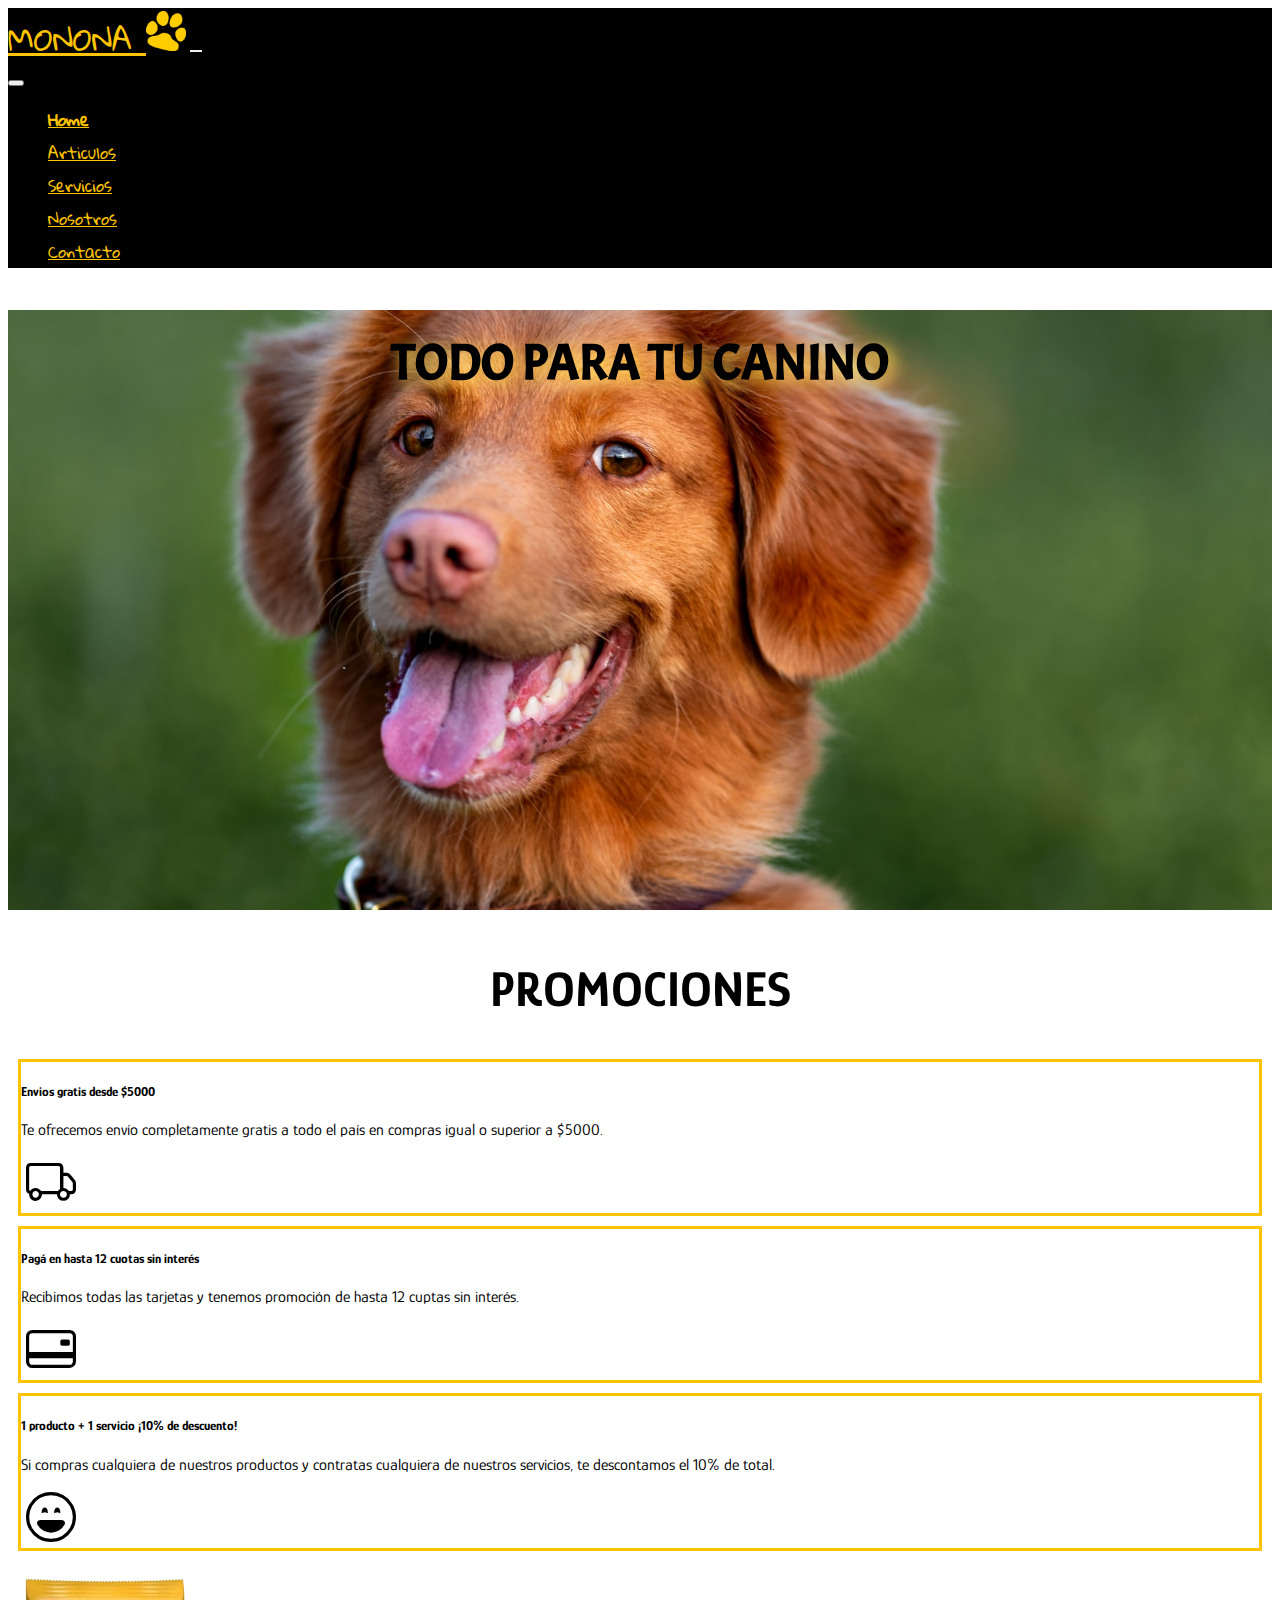
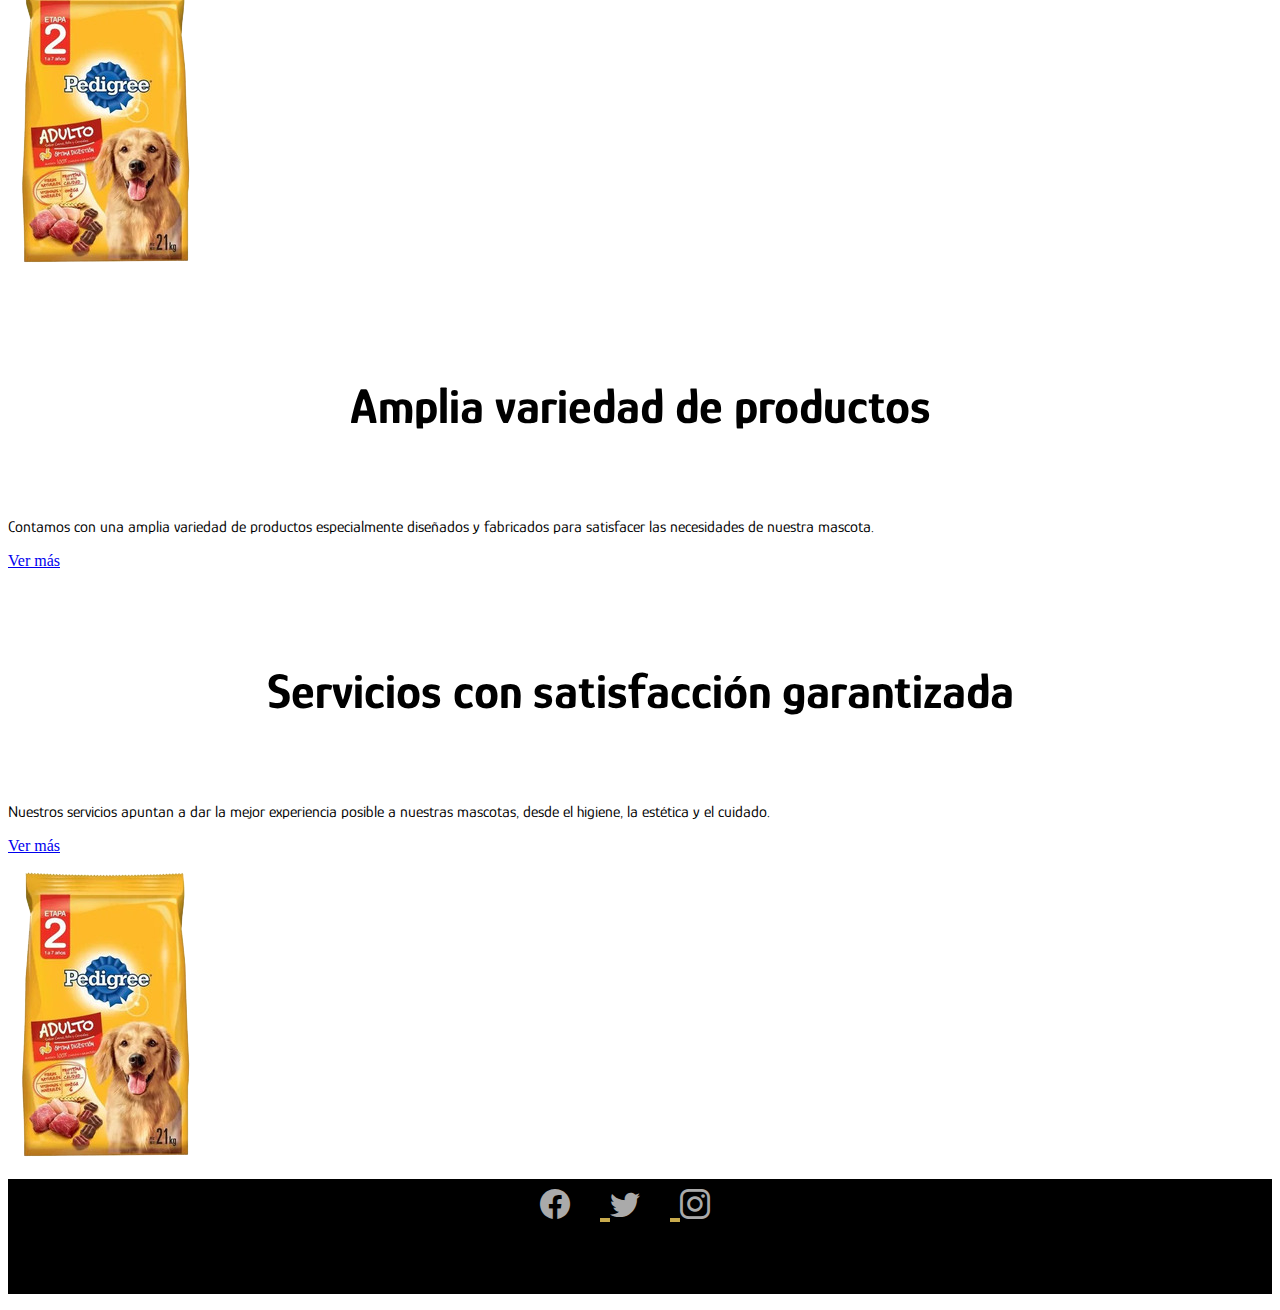
==== commit 937af0d3: "full bootstrap" ====
--- a/index.html
+++ b/index.html
@@ -31,13 +31,13 @@
                       <a class="nav-link active" aria-current="page" href="#">Home</a>
                     </li>
                     <li class="nav-item">
-                      <a class="nav-link" href="#">Articulos</a>
+                      <a class="nav-link" href="./pages/articulos.html">Articulos</a>
                     </li>
                     <li class="nav-item">
-                        <a class="nav-link" href="#">Servicios</a>
+                        <a class="nav-link" href="./pages/servicios.html">Servicios</a>
                     </li>
                     <li class="nav-item">
-                        <a class="nav-link" href="#">Nosotros</a>
+                        <a class="nav-link" href="./pages/nosotros.html">Nosotros</a>
                     </li>
                     <li class="nav-item">
                         <a class="nav-link" href="./pages/contacto.html">Contacto</a>
@@ -107,10 +107,10 @@
                 <div class="col-sm-6 align-self-center justify-content-md-center">
                 <div class="card">
                     <div class="card-body">
-                    <h5 class="card-title fte-ppal">Amplia variedad de productos</h5>
+                    <h5 class="card-title fte-ppal titulo">Amplia variedad de productos</h5>
                     <p class="card-text fte-ppal">Contamos con una amplia variedad de productos especialmente 
                         diseñados y fabricados para satisfacer las necesidades de nuestra mascota. </p>
-                    <a href="#" class="btn btn-warning btn-outline-dark">Ver más</a>
+                    <a href="./pages/articulos.html" class="btn btn-warning btn-outline-dark">Ver más</a>
                     </div>
                 </div>
                 </div>
@@ -123,10 +123,10 @@
                 <div class="col-sm-6 align-self-center justify-content-md-center">
                     <div class="card">
                         <div class="card-body">
-                        <h5 class="card-title fte-ppal">Servicios con satisfacción garantizada</h5>
+                        <h5 class="card-title fte-ppal titulo">Servicios con satisfacción garantizada</h5>
                         <p class="card-text fte-ppal">Nuestros servicios apuntan a dar la mejor experiencia 
                             posible a nuestras mascotas, desde el higiene, la estética y el cuidado. </p>
-                        <a href="#" class="btn btn-warning btn-outline-dark">Ver más</a>
+                        <a href="./pages/servicios.html" class="btn btn-warning btn-outline-dark">Ver más</a>
                         </div>
                     </div>
                 </div>
--- a/estilos/estilos.css
+++ b/estilos/estilos.css
@@ -103,6 +103,7 @@
     font-size: 30px;
     color: rgb(170, 170, 170);
     text-decoration: none;
+    
 }
 
 .pie-redes a:link{
@@ -156,6 +157,25 @@
     font-family: var(--fuentePpal);
 }
 
+/* ARTICULOS */
+.zoom{
+    transition: transform .2s;
+}
+.zoom:hover{
+    transform: scale(1.1);
+}
+.seccion{
+    padding-bottom: 60px;
+}
+
+.centrar{
+    margin: auto;
+    
+}
+
+
+
+
 @media screen and (min-width: 768px){
     main .texto-inicio{
         font-size: 50px;
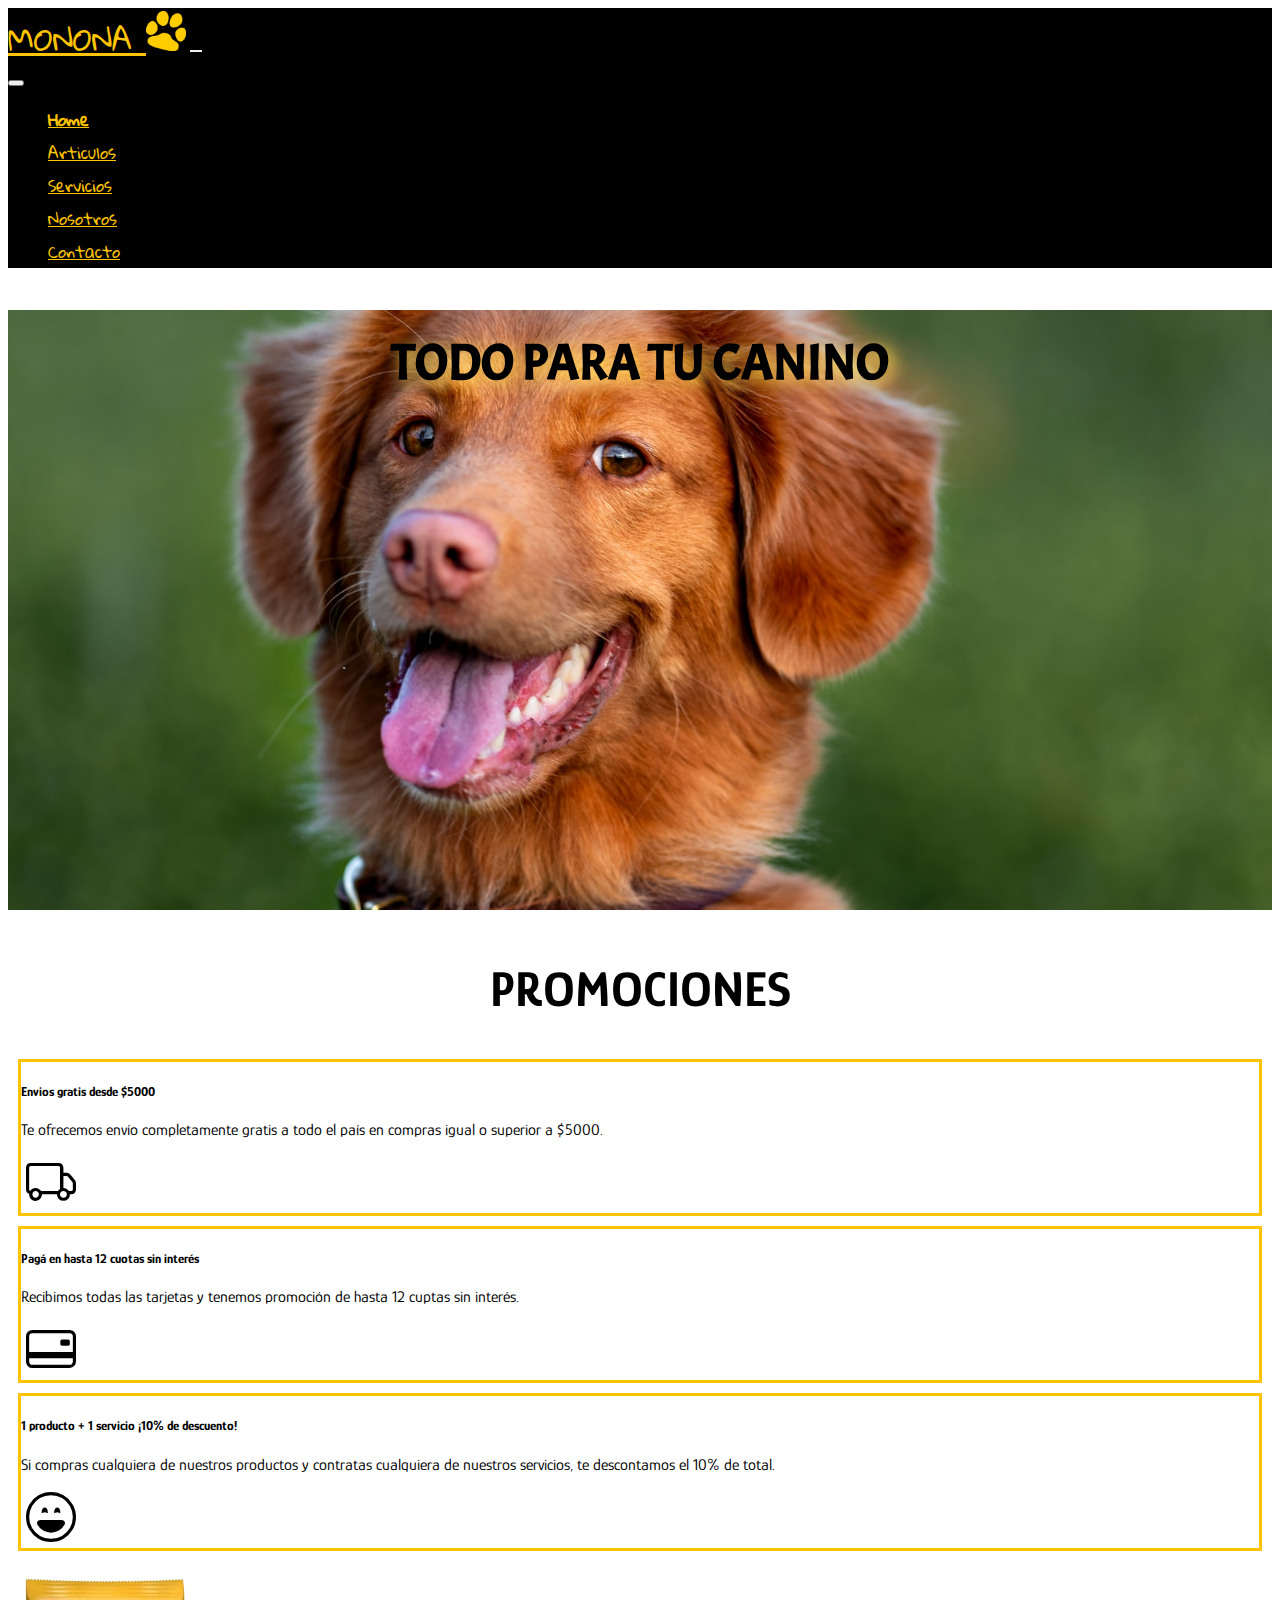
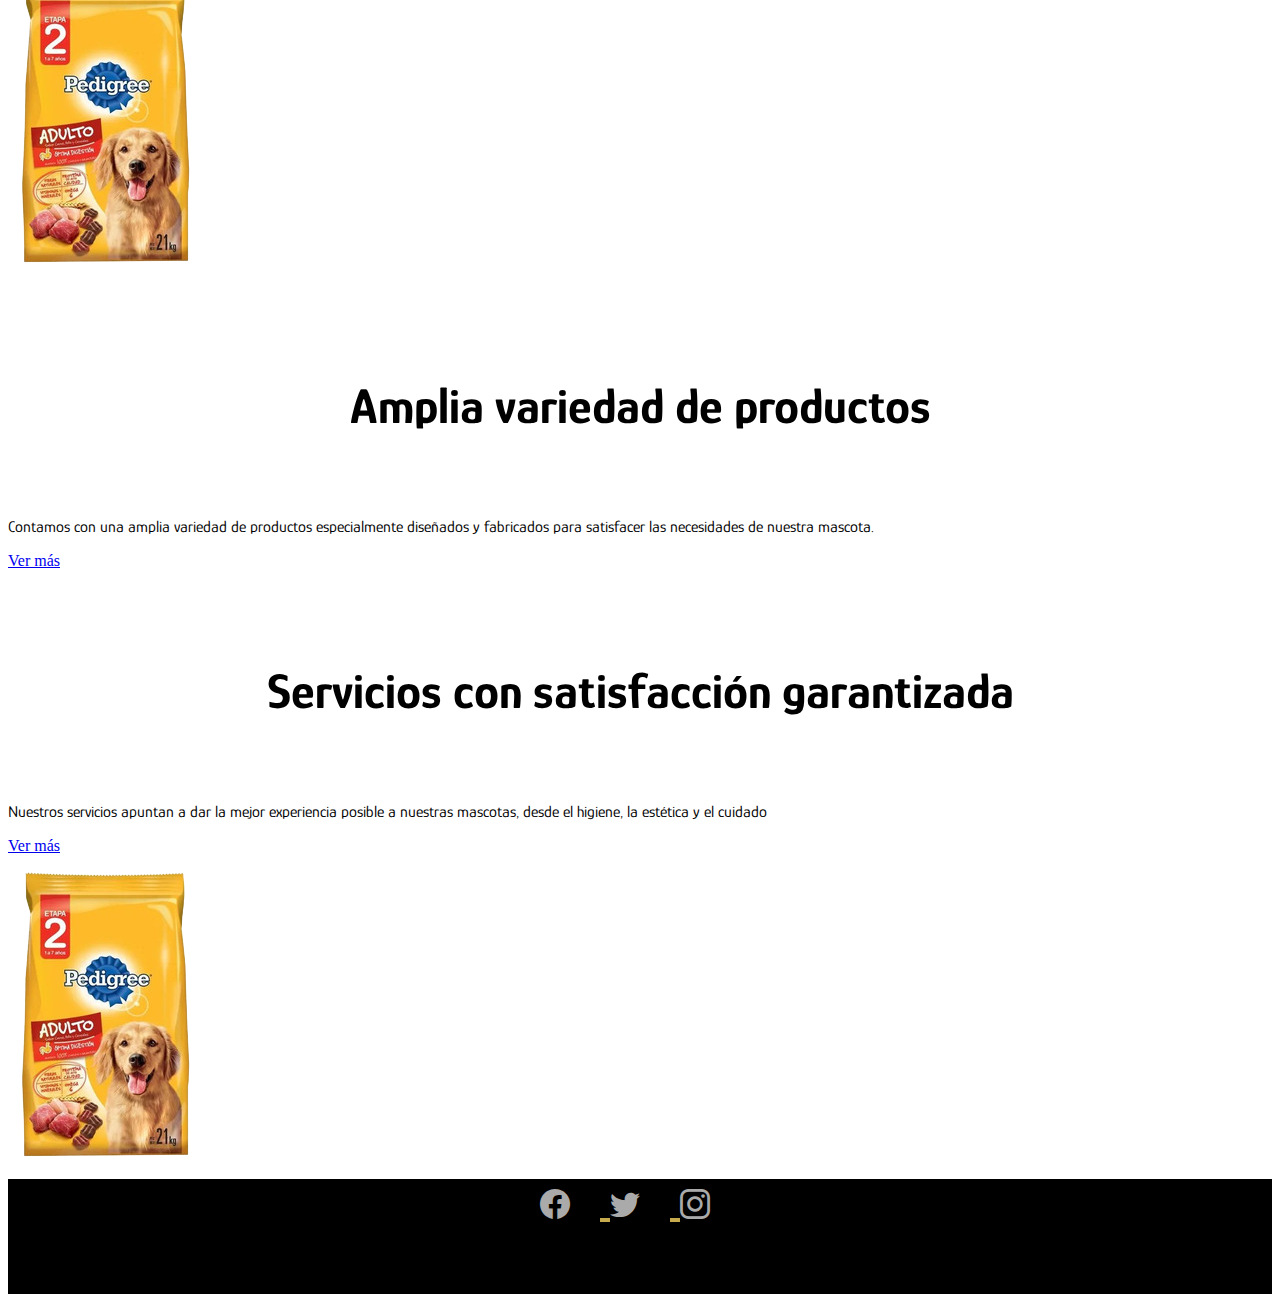
==== commit df0c09bb: "github" ====
--- a/index.html
+++ b/index.html
@@ -125,7 +125,7 @@
                         <div class="card-body">
                         <h5 class="card-title fte-ppal titulo">Servicios con satisfacción garantizada</h5>
                         <p class="card-text fte-ppal">Nuestros servicios apuntan a dar la mejor experiencia 
-                            posible a nuestras mascotas, desde el higiene, la estética y el cuidado. </p>
+                            posible a nuestras mascotas, desde el higiene, la estética y el cuidado </p>
                         <a href="./pages/servicios.html" class="btn btn-warning btn-outline-dark">Ver más</a>
                         </div>
                     </div>
